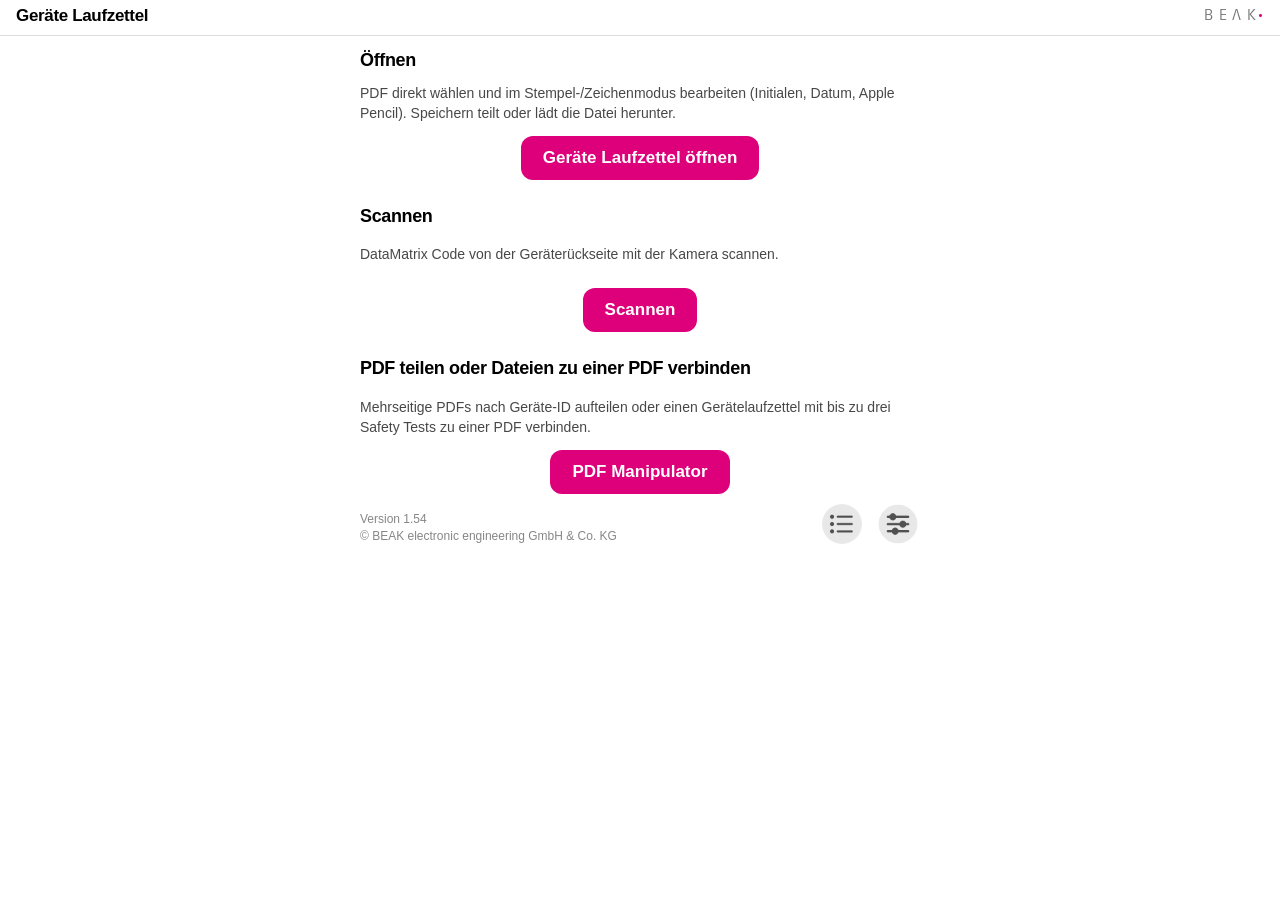
==== index.html @ e64bd494 "v1.54 Zellen löschen, Protokoll" ====
<!DOCTYPE html>
<html lang="de">
<head>
  <meta charset="utf-8" />
  <meta name="viewport" content="width=device-width, initial-scale=1, viewport-fit=cover" />
  <meta name="apple-mobile-web-app-capable" content="yes" />
  <meta name="apple-mobile-web-app-status-bar-style" content="default" />
  <meta name="apple-mobile-web-app-title" content="Geräte Laufzettel" />
  <meta name="theme-color" content="#ffffff" />
  <meta name="theme-color" media="(prefers-color-scheme: light)" content="#ffffff" />
  <meta name="theme-color" media="(prefers-color-scheme: dark)" content="#1c1c1e" />
  <meta name="mobile-web-app-capable" content="yes" />
  <meta name="description" content="Geräte-Laufzettel per DataMatrix öffnen und ausfüllen – offline PWA" />
  <link rel="manifest" href="manifest.webmanifest" />
  <!-- iOS Home Screen: relative paths, no ?v= -->
  <link rel="apple-touch-icon" href="apple-touch-icon.png" type="image/png" />
  <link rel="apple-touch-icon" sizes="180x180" href="apple-touch-icon.png" type="image/png" />
  <link rel="apple-touch-icon" sizes="167x167" href="apple-touch-icon-167.png" type="image/png" />
  <link rel="apple-touch-icon" sizes="152x152" href="apple-touch-icon-152.png" type="image/png" />
  <link rel="apple-touch-icon" sizes="120x120" href="apple-touch-icon-120.png" type="image/png" />
  <link rel="apple-touch-icon-precomposed" href="apple-touch-icon-precomposed.png" type="image/png" />
  <link rel="icon" type="image/png" sizes="180x180" href="apple-touch-icon.png" />
  <link rel="icon" type="image/png" sizes="192x192" href="icons/icon-192.png" />
  <link rel="icon" type="image/png" sizes="512x512" href="icons/icon-512.png" />
  <link rel="stylesheet" href="css/app.css" />
  <title>Geräte Laufzettel</title>
</head>
<body>
  <script>
    (function () {
      try {
        var standalone = window.navigator.standalone === true
          || window.matchMedia('(display-mode: standalone)').matches
          || window.matchMedia('(display-mode: window-controls-overlay)').matches;
        if (standalone) document.documentElement.setAttribute('data-standalone', '1');
      } catch (e) {}
    })();
    // Nach einem Update übernimmt der neue Service Worker. Früher wurde dann sofort neu
    // geladen – das warf Nutzer mitten in einer Ansicht (z. B. Liste) auf den Startbildschirm.
    // Jetzt: nur still neu laden, solange noch niemand mit der App interagiert hat und der
    // Startbildschirm ohne offenen Dialog sichtbar ist; sonst Hinweis „Update verfügbar“.
    (function () {
      try {
        if (!('serviceWorker' in navigator) || !navigator.serviceWorker.controller) return;
        var t0 = Date.now(), done = false, acted = false;
        var mark = function () { acted = true; };
        ['pointerdown', 'keydown', 'touchstart'].forEach(function (ev) {
          window.addEventListener(ev, mark, { capture: true, passive: true });
        });
        var idleOnHome = function () {
          var home = document.getElementById('home');
          if (!home || home.classList.contains('hidden')) return false;
          if (document.querySelector('dialog[open]')) return false;
          var fill = document.getElementById('fill-mode');
          if (fill && !fill.classList.contains('hidden')) return false;
          return true;
        };
        var showHint = function () {
          if (document.getElementById('update-hint')) return;
          var bar = document.createElement('div');
          bar.id = 'update-hint';
          bar.className = 'update-hint';
          bar.setAttribute('role', 'status');
          bar.innerHTML = '<span>Update verfügbar</span><button type="button">Neu laden</button>';
          bar.querySelector('button').addEventListener('click', function () { location.reload(); });
          // Ein modaler Dialog macht den Rest der Seite inaktiv – Hinweis daher im offenen
          // Dialog anzeigen, sonst im body (nach jedem Klick neu einhängen).
          var place = function () {
            var host = document.querySelector('dialog[open]') || document.body;
            if (bar.parentNode !== host) host.appendChild(bar);
          };
          place();
          document.addEventListener('click', function () { setTimeout(place, 0); }, true);
          document.addEventListener('close', function () { setTimeout(place, 0); }, true);
        };
        navigator.serviceWorker.addEventListener('controllerchange', function () {
          if (done) return;
          done = true;
          if (!acted && Date.now() - t0 < 20000 && idleOnHome()) location.reload();
          else showHint();
        });
      } catch (e) {}
    })();
  </script>
  <div class="ios-pwa-status-strip" aria-hidden="true"></div>
  <!-- HOME: Öffnen + Scannen (button) → Scan-Seite / Fill -->
  <div id="home" class="home">
    <header class="app-topbar">
      <h1 class="app-heading">Geräte Laufzettel</h1>
      <span class="app-beak" aria-label="BEAK"><span class="beak-letters">B&nbsp;E&nbsp;A&nbsp;K</span><span class="beak-dot">•</span></span>
    </header>
    <div class="home-scroll">
    <div class="wrap">
      <section class="open-section" aria-labelledby="open-heading">
        <h2 id="open-heading" class="section-title open-title">Öffnen</h2>
        <p class="open-copy">
          PDF direkt wählen und im Stempel-/Zeichenmodus bearbeiten
          (Initialen, Datum, Apple Pencil). Speichern teilt oder lädt die Datei herunter.
        </p>
        <button type="button" class="btn btn-prominent" id="btn-pdf-open">Geräte Laufzettel öffnen</button>
      </section>

      <section class="scan-section" aria-labelledby="scan-heading">
        <h2 id="scan-heading" class="section-title">Scannen</h2>
        <p class="open-copy scan-intro">
          DataMatrix Code von der Geräterückseite mit der Kamera scannen.
        </p>
        <button type="button" class="btn btn-prominent" id="btn-go-scan">Scannen</button>
      </section>

      <section class="scan-section pm-section" aria-labelledby="pm-heading">
        <h2 id="pm-heading" class="section-title">PDF teilen oder Dateien zu einer PDF verbinden</h2>
        <p class="open-copy">
          Mehrseitige PDFs nach Geräte-ID aufteilen oder einen Gerätelaufzettel mit bis zu drei Safety Tests zu einer PDF verbinden.
        </p>
        <button type="button" class="btn btn-prominent" id="btn-pdf-manipulator">PDF Manipulator</button>
      </section>

      <div class="home-footer-row">
        <p class="home-footer">
          Version 1.54<br />
          © BEAK electronic engineering GmbH &amp; Co. KG
        </p>
        <button type="button" class="footer-settings-btn" id="btn-open-names" aria-label="Liste" title="Liste">
          <img class="pill-icon" src="icons/list_btn.png?v=1.54" alt="" width="40" height="40" draggable="false" />
        </button>
        <button type="button" class="footer-settings-btn" id="btn-home-settings" aria-label="Einstellungen" title="Einstellungen">
          <img class="pill-icon" src="icons/settings_btn.png?v=1.54" alt="" width="40" height="40" draggable="false" />
        </button>
      </div>
    </div>
    </div>
  </div>

  <!-- SCAN: Kamera, Demo, PDF aktualisieren -->
  <div id="scan-view" class="home scan-view hidden">
    <header class="app-topbar scan-topbar">
      <button type="button" class="btn btn-text btn-scan-back" id="btn-scan-back" aria-label="Zurück">Zurück</button>
      <h1 class="app-heading">Scannen</h1>
      <span class="app-beak" aria-label="BEAK"><span class="beak-letters">B&nbsp;E&nbsp;A&nbsp;K</span><span class="beak-dot">•</span></span>
    </header>
    <div class="home-scroll">
    <div class="wrap">
      <div id="pdf-refresh-banner" class="pdf-refresh-banner hidden" role="region" aria-label="PDFs aktualisieren">
        <p class="pdf-refresh-text">Neue Laufzettel? Tippe zum initialisieren auf PDFs aktualisieren.<br />
          Gehe zum Ordner Geräte Laufzettel, tippe eine PDF an, tippe dann auf Alles auswählen und tippe auf Öffnen.</p>
        <div class="pdf-refresh-actions">
          <button type="button" class="btn btn-prominent" id="btn-banner-refresh-pdfs">PDFs aktualisieren</button>
          <button type="button" class="btn btn-secondary" id="btn-banner-dismiss">Später</button>
        </div>
      </div>

      <div class="scan-actions">
        <button type="button" class="btn btn-prominent" id="btn-scan-start">Kamera starten</button>
        <button type="button" class="btn btn-secondary hidden" id="btn-scan-stop">Scan stoppen</button>
        <button type="button" class="btn btn-secondary" id="btn-sample-dm">Demo-Scan</button>
      </div>

      <div id="scan-panel" class="scan-panel hidden">
        <div class="scan-frame">
          <video id="scan-video" playsinline muted></video>
          <div class="scan-reticle" data-mode="datamatrix" aria-hidden="true"></div>
        </div>
        <div class="scan-mode-toggle" role="group" aria-label="Rahmen / Code-Typ">
          <button type="button" class="scan-mode-btn is-active" data-scan-mode="datamatrix" id="scan-mode-dm">DataMatrix</button>
          <button type="button" class="scan-mode-btn" data-scan-mode="barcode" id="scan-mode-bc">Barcode</button>
        </div>
        <p class="hint scan-mode-hint" id="scan-mode-hint">Kleinen DataMatrix-Code in den Rahmen halten.</p>
      </div>

      <div id="result-box" class="result-box hidden" aria-live="polite">
        <p class="result-line"><span class="muted">Code:</span> <span id="result-payload">—</span></p>
        <p class="result-line"><span class="muted">Seriennummer:</span> <strong id="result-serial">—</strong></p>
      </div>

      <div id="not-found-box" class="not-found-box hidden" role="alert">
        <p>
          Kein Laufzettel für Seriennummer
          <strong id="not-found-sn">—</strong> gefunden
          (erwartet <code>…-{SN}.pdf</code> oder <code>{SN}.pdf</code> im Katalog oder Ordner — bitte PDFs aktualisieren oder manuell öffnen).
        </p>
        <button type="button" class="btn btn-prominent" id="btn-not-found-open">PDF manuell öffnen</button>
      </div>

      <p class="status" id="status" role="status">Bereit</p>

      <!-- Hidden preview image for offline demo decode (kein Sample-PDF nötig) -->
      <img id="sample-dm-img" class="hidden" src="samples/datamatrix-demo.png" alt="" width="1" height="1" decoding="async" />
    </div>
    </div>
  </div>

  <!-- PDF MANIPULATOR: PDF Zerteiler (eigene Ansicht, keine Feldvorlagen-Prüfung) -->
  <div id="pm-view" class="home pm-view hidden">
    <header class="app-topbar scan-topbar">
      <button type="button" class="btn btn-text btn-scan-back" id="btn-pm-back" aria-label="Zurück">Zurück</button>
      <h1 class="app-heading">PDF Manipulator</h1>
      <span class="app-beak" aria-label="BEAK"><span class="beak-letters">B&nbsp;E&nbsp;A&nbsp;K</span><span class="beak-dot">•</span></span>
    </header>
    <div class="home-scroll">
    <div class="wrap">
      <section class="open-section pm-split-section" aria-labelledby="pm-split-heading">
        <h2 id="pm-split-heading" class="section-title open-title">Teilen</h2>
        <p class="open-copy">
          PDF wählen oder auf den Button ziehen. Die App teilt automatisch
          nach „Seite X von Y“ oder nach einer Zahl und speichert die Teile einzeln im Zielordner oder als ZIP.
        </p>
        <label class="field-label" for="pm-split-field">Teilen nach Seite(n)</label>
        <input type="text" id="pm-split-field" class="split-input" inputmode="text" autocomplete="off" autocorrect="off" spellcheck="false" placeholder="Automatisch" value="Automatisch" />
        <label class="field-label" for="pm-remove-field">Entfernen von Seite(n) nach dem Teilen</label>
        <input type="text" id="pm-remove-field" class="split-input" inputmode="text" autocomplete="off" autocorrect="off" spellcheck="false" placeholder="Automatisch" value="Automatisch" />
        <div id="pm-dir-row" class="pm-dir-row hidden">
          <span class="muted">Zielordner:</span> <strong id="pm-dir-name">—</strong>
          <button type="button" class="btn btn-text pm-dir-btn" id="btn-pm-dir">Zielordner wählen</button>
          <button type="button" class="btn btn-text pm-dir-btn hidden" id="btn-pm-dir-clear" aria-label="Zielordner entfernen">✕</button>
        </div>
        <p class="status" id="pm-status" role="status">PDF auf den Button ziehen oder tippen</p>
        <button type="button" class="btn btn-prominent pm-drop-btn" id="btn-pm-open">PDF öffnen &amp; bearbeiten</button>
      </section>

      <div id="pm-result" class="result-box pm-result hidden" aria-live="polite">
        <p class="result-line"><span class="muted" id="pm-result-label">ZIP:</span> <strong id="pm-result-zip">—</strong></p>
        <ol id="pm-result-list" class="pm-result-list"></ol>
        <p class="result-line muted hidden" id="pm-result-removed"></p>
        <button type="button" class="btn btn-secondary" id="btn-pm-save-again">ZIP erneut speichern</button>
      </div>

      <section class="open-section pm-merge-section" aria-labelledby="pm-merge-heading">
        <h2 id="pm-merge-heading" class="section-title open-title">Verbinden</h2>
        <p class="open-copy">
          Den Gerätelaufzettel.pdf und bis zu drei Safety Test.xps gleichzeitig auswählen, um daraus eine PDF zu erstellen. Der Gerätelaufzettel kommt dabei immer zuerst in das PDF.
        </p>
        <p class="status" id="pm-merge-status" role="status">Gerätelaufzettel + 1 bis 3 Safety Tests auswählen</p>
        <button type="button" class="btn btn-prominent pm-drop-btn" id="btn-pm-merge">PDFs verbinden</button>
      </section>

      <div id="pm-merge-result" class="result-box pm-result hidden" aria-live="polite">
        <p class="result-line"><span class="muted">PDF:</span> <strong id="pm-merge-name">—</strong></p>
        <ol id="pm-merge-list" class="pm-result-list"></ol>
        <p class="result-line" id="pm-merge-total"></p>
        <button type="button" class="btn btn-secondary" id="btn-pm-merge-save-again">PDF erneut speichern</button>
      </div>
    </div>
    </div>
  </div>
  <input type="file" id="pm-file-input" accept="application/pdf,.pdf" hidden />
  <input type="file" id="pm-merge-input" accept=".pdf,.xps,application/pdf,application/vnd.ms-xpsdocument,application/oxps" multiple hidden />

  <!-- FILL MODE: toolbar + viewer (hidden until PDF open) -->
  <div id="fill-mode" class="fill-mode hidden">
    <header class="toolbar" id="fill-toolbar">
      <button type="button" class="btn btn-stamp-settings" id="btn-fill-settings" aria-label="Einstellungen" title="Einstellungen">
        <canvas id="fill-settings-stamp" class="stamp-settings-canvas" width="72" height="72" aria-hidden="true"></canvas>
        <span class="stamp-settings-gear" aria-hidden="true">
          <svg viewBox="0 0 24 24" width="12" height="12" focusable="false">
            <path fill="currentColor" d="M19.14 12.94c.04-.31.06-.63.06-.94s-.02-.63-.06-.94l2.03-1.58a.5.5 0 0 0 .12-.64l-1.92-3.32a.5.5 0 0 0-.6-.22l-2.39.96a7.03 7.03 0 0 0-1.63-.94l-.36-2.54a.5.5 0 0 0-.49-.42h-3.84a.5.5 0 0 0-.49.42l-.36 2.54c-.59.24-1.13.55-1.63.94l-2.39-.96a.5.5 0 0 0-.6.22L2.77 8.84a.5.5 0 0 0 .12.64l2.03 1.58c-.04.31-.06.63-.06.94s.02.63.06.94l-2.03 1.58a.5.5 0 0 0-.12.64l1.92 3.32c.12.22.37.3.6.22l2.39-.96c.5.39 1.04.71 1.63.94l.36 2.54c.05.24.25.42.49.42h3.84c.24 0 .44-.18.49-.42l.36-2.54c.59-.24 1.13-.55 1.63-.94l2.39.96c.23.08.48 0 .6-.22l1.92-3.32a.5.5 0 0 0-.12-.64l-2.03-1.58zM12 15.6A3.6 3.6 0 1 1 12 8.4a3.6 3.6 0 0 1 0 7.2z"/>
          </svg>
        </span>
      </button>
      <div class="toolbar-center">
        <button type="button" class="btn btn-text" id="btn-fill-close" aria-label="Schließen">Schließen</button>
      </div>
      <div class="toolbar-right">
        <button type="button" class="btn btn-icon hidden" id="btn-ink-undo" aria-label="Rückgängig" title="Rückgängig">
          <svg class="toolbar-svg" viewBox="0 0 24 24" width="22" height="22" aria-hidden="true" focusable="false">
            <path fill="currentColor" d="M12.5 8c-2.65 0-5.05.99-6.9 2.6L2 7v9h9l-3.62-3.62c1.39-1.20 3.16-1.88 5.12-1.88 3.54 0 6.55 2.31 7.6 5.5l2.37-.78C20.88 11.06 17.01 8 12.5 8z"/>
          </svg>
        </button>
        <button type="button" class="btn btn-prominent hidden" id="btn-save" aria-label="Sichern">Sichern</button>
      </div>
    </header>
    <main id="main-fill">
      <section id="viewer" class="viewer" aria-live="polite"></section>
    </main>
  </div>

  <input type="file" id="file-input" accept="application/pdf,.pdf" hidden />
  <input type="file" id="pdf-catalog-input" accept="application/pdf,.pdf" multiple hidden />
  <input type="file" id="image-input" accept="image/*,.png,.jpg,.jpeg,.webp" hidden />

  <div id="toast" class="toast hidden" role="status"></div>

  <!-- Liste: Vorlagennummern + lokale Namen -->
  <dialog id="names-dialog" class="settings-dialog">
    <form method="dialog" id="names-form">
      <header class="settings-header">
        <h2>Liste</h2>
        <button type="button" class="btn-done" id="btn-names-done" value="done">Fertig</button>
      </header>
      <div class="settings-body">
        <section class="settings-section cardish">
          <p class="hint" id="names-status" hidden></p>
          <div class="names-reload-row" id="names-reload-row" hidden>
            <button type="button" class="btn btn-secondary" id="btn-reload-names">Liste neu laden</button>
          </div>
          <input type="file" id="names-file-input" accept=".txt,.csv,.tsv,.xlsx,text/plain,text/csv" hidden />
          <ul id="names-list" class="names-list" aria-label="Vorlagen mit Namen"></ul>
          <div class="settings-btn-row names-btn-row">
            <button type="button" class="btn btn-secondary" id="btn-import-names">Liste importieren</button>
            <button type="button" class="btn btn-secondary" id="btn-clear-names">Liste entfernen</button>
          </div>
        </section>
      </div>
    </form>
  </dialog>

  <!-- Home settings -->
  <dialog id="home-settings-dialog" class="settings-dialog">
    <form method="dialog" id="home-settings-form">
      <header class="settings-header">
        <h2>Einstellungen</h2>
        <button type="button" class="btn-done" id="btn-home-settings-done" value="done">Fertig</button>
      </header>
      <div class="settings-body">
        <section class="settings-section cardish" id="settings-pdf-catalog">
          <h3>PDF-Katalog</h3>
          <p class="hint" id="settings-catalog-platform-hint">
            Am Desktop (Chrome/Edge) kann ein Ordner dauerhaft verknüpft und beim Start neu eingelesen werden.
            Am iPad behält Safari keinen Live-Ordnerlink — PDFs aus der Dateien-App wählen und aktualisieren.
          </p>

          <div id="settings-folder-block" class="settings-catalog-block">
            <p class="hint" id="settings-folder-label">Kein Ordner gewählt (nur samples/).</p>
            <p class="hint">Dateinamen wie im Kopf: <code>DE-200.433-Seriennummer.pdf</code> (oder <code>Seriennummer.pdf</code>). Match über den Text nach dem letzten Bindestrich. Beim App-Start wird der Ordner neu eingelesen.</p>
            <div class="settings-btn-row">
              <button type="button" class="btn btn-secondary" id="btn-pick-folder">Ordner wählen</button>
              <button type="button" class="btn btn-secondary" id="btn-clear-folder">Ordner lösen</button>
            </div>
          </div>

          <div id="settings-idb-block" class="settings-catalog-block">
            <p class="hint" id="settings-idb-label">Keine PDFs im Katalog gespeichert.</p>
            <p class="hint">Mehrere PDFs aus Dateien wählen (Ordner öffnen → Alle auswählen). Neue und geänderte Dateien werden übernommen.</p>
            <div class="settings-btn-row">
              <button type="button" class="btn btn-secondary" id="btn-refresh-pdfs">PDFs aus Dateien wählen / aktualisieren</button>
              <button type="button" class="btn btn-secondary" id="btn-clear-idb-catalog">Gespeicherte PDFs löschen</button>
            </div>
            <div class="toggle-row" style="margin-top:10px">
              <label for="settings-auto-refresh-prompt">Beim Start an Aktualisieren erinnern</label>
              <input type="checkbox" id="settings-auto-refresh-prompt" checked />
            </div>
          </div>
        </section>
        <section class="settings-section cardish">
          <h3>PDF speichern</h3>
          <label class="field-label" for="settings-save-mode">Speichern-Art</label>
          <select id="settings-save-mode">
            <option value="auto">Automatisch (iPad: Teilen, Mac: Datei speichern)</option>
            <option value="share">Immer Teilen-Menü</option>
            <option value="download">Immer Datei speichern / Download</option>
          </select>
          <p class="hint">Am iPad bleibt Teilen mit „In Dateien sichern“ sinnvoll.</p>
        </section>
        <section class="settings-section cardish">
          <h3>Info</h3>
          <p class="hint">Geräte Laufzettel 1.54<br />© BEAK electronic engineering GmbH &amp; Co. KG</p>
        </section>
      </div>
    </form>
  </dialog>

  <!-- Fill settings (only used when PDF open) -->
  <dialog id="fill-settings-dialog" class="settings-dialog fill-settings-dialog">
    <form method="dialog" id="fill-settings-form">
      <header class="settings-header">
        <h2>Einstellungen</h2>
        <button type="submit" class="btn btn-text btn-primary-text btn-done" value="done">Fertig</button>
      </header>

      <div class="settings-scroll">
      <section class="settings-section">
        <h3>Feldvorlage</h3>
        <label class="field-label" for="fill-settings-template">Vorlage</label>
        <select id="fill-settings-template">
          <option value="auto">Auto (aus DE- Artikel)</option>
          <option value="200.001">200.001</option>
          <option value="200.412">200.412</option>
          <option value="200.413">200.413</option>
          <option value="200.414">200.414</option>
          <option value="200.419">200.419</option>
          <option value="200.420">200.420</option>
          <option value="200.432">200.432</option>
          <option value="200.433">200.433</option>
          <option value="200.434">200.434</option>
          <option value="200.436">200.436</option>
          <option value="200.447">200.447</option>
          <option value="200.455">200.455</option>
          <option value="200.461">200.461</option>
          <option value="200.463">200.463</option>
          <option value="200.464">200.464</option>
          <option value="200.465">200.465</option>
          <option value="200.467">200.467</option>
          <option value="200.468">200.468</option>
          <option value="200.469">200.469</option>
          <option value="200.481">200.481</option>
          <option value="200.483">200.483</option>
          <option value="200.490">200.490</option>
          <option value="200.492">200.492</option>
          <option value="200.499">200.499</option>
        </select>
        <p class="hint">Auto liest den Artikel aus Dateiname oder PDF-Kopfzeile (<code>DE-200.433-…</code>). Manuell überschreiben möglich.</p>
      </section>

      <section class="settings-section">
        <h3>Initialen (Stempel)</h3>
        <input type="text" id="fill-settings-initials" maxlength="12" autocomplete="off" autocorrect="off" autocapitalize="characters" spellcheck="false" placeholder="z. B. TK" />
        <p class="hint">Werden in Unterschrift-/Initialen-Felder gestempelt.</p>
      </section>

      <section class="settings-section">
        <h3>Sachbearbeiter Lager</h3>
        <input type="text" id="fill-settings-lager-clerk" maxlength="40" autocomplete="off" autocorrect="on" autocapitalize="words" spellcheck="false" placeholder="Name" />
        <p class="hint">Tippen auf die PDF-Zelle schreibt diesen Namen sofort ein (kein Dialog). Nochmal tippen löscht.</p>
      </section>

      <section class="settings-section">
        <h3>Änderungsprotokoll</h3>
        <label for="fill-settings-device-name" class="hint">Gerätename (optional, z. B. „iPad Montage 2“)</label>
        <input type="text" id="fill-settings-device-name" maxlength="60" autocomplete="off" autocorrect="off" spellcheck="false" placeholder="Gerätename" />
        <p class="hint">Beim Sichern wird unsichtbar ein Protokoll (aenderungsprotokoll.json) an das PDF angehängt: wer, wann, welches Gerät, welches Feld/welche Stelle, wie. Kein Standort.</p>
        <button type="button" class="btn btn-secondary" id="btn-fill-show-log">Protokoll anzeigen</button>
      </section>

      <section class="settings-section">
        <h3>Stempel-Datum (nur dieses Dokument)</h3>
        <input type="text" id="fill-settings-date" maxlength="8" autocomplete="off" autocorrect="off" spellcheck="false" placeholder="TT.MM.JJ" inputmode="numeric" />
        <p class="hint" id="fill-settings-date-hint">Leer = heutiges Datum. Punkte kommen automatisch (TT.MM.JJ). Beim Schließen des Dokuments wird die Überschreibung verworfen.</p>
        <button type="button" class="btn btn-secondary" id="btn-fill-reset-date">Auf heute zurücksetzen</button>
      </section>

      <section class="settings-section">
        <h3>Farbe für Datum &amp; Initialen</h3>
        <div class="color-row">
          <span>Aktuelle Farbe</span>
          <button type="button" id="btn-fill-cycle-color" class="color-swatch large" aria-label="Farbe wechseln"></button>
        </div>
        <p class="hint">Tippe den Kreis, um durch 8 dunkle Töne zu wechseln. Die Farbe bleibt gespeichert.</p>
        <div class="color-grid" id="fill-color-grid" role="listbox" aria-label="Farbauswahl"></div>
      </section>

      <section class="settings-section">
        <div class="toggle-row">
          <label for="fill-settings-erase-mode">Zellen löschen</label>
          <input type="checkbox" id="fill-settings-erase-mode" />
        </div>
        <p class="hint">Überdeckt das angetippte Feld weiß, z. B. um alte Werte in schon gespeicherten PDFs zu entfernen. Wird im Änderungsprotokoll vermerkt.</p>
      </section>

      <section class="settings-section" id="fill-settings-bg-grid-only" hidden>
        <h3>Letzte Spalte (BG-Grid)</h3>
        <div class="toggle-row">
          <label for="fill-settings-last-col-date-only">„Baugruppe gebucht“ nur Datum</label>
          <input type="checkbox" id="fill-settings-last-col-date-only" checked />
        </div>
        <p class="hint">Nur für Legacy-Baugruppen-Grid. Geräte-Vorlagen nutzen Feldaktionen.</p>
      </section>

      <section class="settings-section">
        <h3>Apple Pencil / Maus</h3>
        <p class="hint">Apple Pencil oder Maus (linke Taste gedrückt halten und ziehen): frei zeichnen / Unterschrift. Jeder Strich lässt sich bis zum Sichern mit „Rückgängig“ entfernen. Finger/Mausklick: Felder tippen (OK, Datum, Initialen, Scan…).</p>
      </section>
      </div>
    </form>
  </dialog>


  <!-- Field text / scan-or-manual entry -->
  <dialog id="field-entry-dialog" class="settings-dialog field-entry-dialog">
    <form method="dialog" id="field-entry-form" class="field-entry-form">
      <header class="settings-header">
        <h2 id="field-entry-title">Eingabe</h2>
      </header>
      <div class="settings-body" style="padding:12px 16px 8px">
        <input type="text" id="field-entry-input" autocomplete="off" autocorrect="on" autocapitalize="sentences" spellcheck="false" />
        <p class="hint" id="field-entry-hint"></p>
        <div class="settings-btn-row" style="margin-top:12px;flex-wrap:wrap;gap:8px">
          <button type="button" class="btn btn-secondary btn-field-action hidden" id="btn-field-entry-insert-name">Namen einfügen</button>
          <button type="button" class="btn btn-secondary btn-field-action" id="btn-field-entry-scan">Scannen</button>
          <button type="button" class="btn btn-prominent btn-field-action" id="btn-field-entry-ok">OK</button>
          <button type="button" class="btn btn-text" id="btn-field-entry-cancel">Abbrechen</button>
        </div>
      </div>
    </form>
  </dialog>

  <!-- Fullscreen fixed overlay (not <dialog>) — nested dialogs break camera close on iOS -->
  <div id="field-scan-overlay" class="field-scan-overlay hidden" role="dialog" aria-modal="true" aria-labelledby="field-scan-title" hidden>
    <header class="settings-header field-scan-header">
      <h2 id="field-scan-title">Feld scannen</h2>
      <button type="button" class="btn-done" id="btn-field-scan-close" aria-label="Schließen">Schließen</button>
    </header>
    <div class="field-scan-body">
      <div class="scan-frame">
        <video id="field-scan-video" playsinline muted></video>
        <div class="scan-reticle" data-mode="datamatrix" aria-hidden="true"></div>
      </div>
      <div class="scan-mode-toggle" role="group" aria-label="Rahmen / Code-Typ">
        <button type="button" class="scan-mode-btn is-active" data-scan-mode="datamatrix" id="field-scan-mode-dm">DataMatrix</button>
        <button type="button" class="scan-mode-btn" data-scan-mode="barcode" id="field-scan-mode-bc">Barcode</button>
      </div>
      <p class="hint scan-mode-hint" id="field-scan-mode-hint">Kleinen DataMatrix-Code in den Rahmen halten.</p>
      <div class="settings-btn-row" style="margin-top:12px;gap:8px;flex-wrap:wrap">
        <button type="button" class="btn btn-secondary btn-field-action" id="btn-field-scan-stop">Stop</button>
        <button type="button" class="btn btn-prominent btn-field-action" id="btn-field-scan-cancel">Abbrechen</button>
      </div>
    </div>
  </div>

  <script src="vendor/pdf-lib.min.js?v=1.54"></script>
  <script src="vendor/fontkit.umd.min.js?v=1.54"></script>
  <script src="vendor/zxing-library.min.js?v=1.54"></script>
  <script src="vendor/jszip.min.js?v=1.54"></script>
  <script src="vendor/FileSaver.min.js?v=1.54"></script>
  <script type="module" src="js/app.js?v=1.54"></script>
  <script type="module" src="js/manipulator.js?v=1.54"></script>
</body>
</html>
---- css/app.css ----
@font-face {
  font-family: "AeonisLogo";
  src: url("../fonts/Aeonis.subset.ttf") format("truetype");
  font-weight: 400;
  font-style: normal;
  font-display: swap;
}
@font-face {
  font-family: "ConstantiaBullet";
  src: url("../fonts/Constantia-Bold.subset.ttf") format("truetype");
  font-weight: 700;
  font-style: normal;
  font-display: swap;
}
:root {
  color-scheme: light dark;
  --pink: #dd007a;
  --pink-hover: #c0006a;
  /* System/native surfaces — follow Mac/iPad light & dark */
  --bg: Canvas;
  --bg-ios: Canvas;
  --card: color-mix(in srgb, CanvasText 8%, Canvas);
  --text: CanvasText;
  --secondary: color-mix(in srgb, CanvasText 72%, transparent);
  --muted: color-mix(in srgb, CanvasText 48%, transparent);
  --border: color-mix(in srgb, CanvasText 22%, transparent);
  --toolbar-bg: color-mix(in srgb, Canvas 88%, transparent);
  --toolbar-border: color-mix(in srgb, CanvasText 18%, transparent);
  --accent: #007aff;
  --safe-top: env(safe-area-inset-top, 0px);
  --safe-bottom: env(safe-area-inset-bottom, 0px);
  --theme-chrome: #ffffff;
}

@media (prefers-color-scheme: light) {
  :root {
    --card: #ffffff;
    --toolbar-bg: rgba(255, 255, 255, 0.92);
    --toolbar-border: rgba(60, 60, 67, 0.18);
    --theme-chrome: #ffffff;
  }
}

@media (prefers-color-scheme: dark) {
  :root {
    --card: #1c1c1e;
    --toolbar-bg: rgba(28, 28, 30, 0.92);
    --toolbar-border: rgba(84, 84, 88, 0.45);
    --theme-chrome: #1c1c1e;
  }
}

*,
*::before,
*::after {
  box-sizing: border-box;
}

html,
body {
  margin: 0;
  padding: 0;
  min-height: 100%;
  font-family: -apple-system, BlinkMacSystemFont, "Segoe UI", Roboto, Helvetica, Arial, sans-serif;
  color: var(--text);
  background-color: Canvas; /* no forced app tint — native system surface */
  -webkit-tap-highlight-color: transparent;
  overscroll-behavior: none;
}

body {
  display: flex;
  flex-direction: column;
  min-height: 100dvh;
  padding: calc(16px + var(--safe-top)) 16px calc(16px + var(--safe-bottom));
}

.hidden {
  display: none !important;
}

.wrap {
  width: 100%;
  max-width: 560px;
  margin: 0 auto;
}

h1.title {
  margin: 0 0 6px;
  font-size: 22px;
  font-weight: 700;
  letter-spacing: -0.02em;
}

/* iOS 26/27: scroll-pocket blur hides only when a sticky/fixed opaque edge exists
   (same mechanism as .toolbar in fill mode). position:relative is NOT enough. */
.app-topbar {
  flex: 0 0 auto;
  position: sticky;
  top: 0;
  z-index: 30;
  display: flex;
  align-items: center;
  justify-content: space-between;
  gap: 12px;
  width: 100%;
  margin: 0;
  padding: calc(6px + var(--safe-top)) 16px 8px;
  min-height: calc(36px + var(--safe-top));
  /* Opaque solid color (alpha >= 0.75) — WebKit reads background-color for the edge */
  background-color: #ffffff;
  background-color: var(--theme-chrome);
  border-bottom: 1px solid var(--toolbar-border);
  -webkit-backdrop-filter: none;
  backdrop-filter: none;
}

/* Paintless fixed strip: WebKit samples background-color for the top edge
   (hides scroll-pocket blur) without drawing a visible bar. */
.ios-pwa-status-strip {
  display: none;
}
@supports (-webkit-touch-callout: none) {
  :root[data-standalone] .ios-pwa-status-strip {
    display: block;
    position: fixed;
    top: 0;
    left: 0;
    right: 0;
    height: 12px; /* > thinBorderWidth (~10px) so color is taken from style */
    z-index: 2147483646;
    pointer-events: none;
    background-color: #ffffff;
    background-color: var(--theme-chrome);
    -webkit-background-clip: text;
    background-clip: text;
  }
}

.app-heading {
  margin: 0;
  font-size: 17px;
  font-weight: 700;
  letter-spacing: -0.02em;
  text-align: left;
  line-height: 1.2;
  flex: 1 1 auto;
  min-width: 0;
}

.app-beak {
  flex: 0 0 auto;
  display: inline-flex;
  align-items: baseline;
  gap: 0.12em;
  user-select: none;
  line-height: 1;
  white-space: nowrap;
}
.app-beak .beak-letters {
  font-family: "AeonisLogo", sans-serif;
  font-size: 15px;
  letter-spacing: 0.06em;
  color: #727272;
  font-weight: 400;
}
.app-beak .beak-dot {
  font-family: "ConstantiaBullet", Georgia, serif;
  font-size: 15px;
  color: var(--pink);
  line-height: 1;
  transform: translateY(0.5px);
}

@media (max-width: 380px) {
  .app-heading { font-size: 16px; }
  .app-beak .beak-letters,
  .app-beak .beak-dot { font-size: 14px; }
}

.section-title {
  margin: 0 0 6px;
  font-size: 18px;
  font-weight: 700;
  letter-spacing: -0.02em;
  text-align: left;
}

/* Footer: version/copyright left, settings bottom-right aligned */
.home-footer-row {
  display: flex;
  align-items: flex-end;
  justify-content: space-between;
  gap: 12px;
  margin: 0 0 8px;
}
.home-footer-row .home-footer {
  margin: 0;
  flex: 1;
  min-width: 0;
}
.footer-settings-btn {
  flex: 0 0 auto;
  width: 44px;
  height: 44px;
  padding: 0;
  border: none;
  border-radius: 50%;
  background: transparent;
  display: grid;
  place-items: center;
  cursor: pointer;
  -webkit-tap-highlight-color: transparent;
  align-self: flex-end;
}
.footer-settings-btn:active {
  opacity: 0.75;
}
.footer-settings-btn .pill-icon {
  width: 40px;
  height: 40px;
  display: block;
}


.open-section .open-title,
.open-section .section-title {
  text-align: left;
  font-size: 18px;
  align-self: stretch;
}
.open-section {
  align-items: stretch;
  text-align: left;
}
.open-section .btn-prominent {
  align-self: center;
}
.open-copy {
  text-align: left;
}

.home-divider-top {
  margin: 0 0 18px;
}

.pill-btn {
  background: transparent;
}

.pill-btn.send {
  background: transparent;
  padding: 0;
}

.pill-btn.send:active {
  background: transparent;
  opacity: 0.85;
}

.pill-icon {
  width: 40px;
  height: 40px;
  display: block;
  pointer-events: none;
  user-select: none;
  -webkit-user-drag: none;
}

.example {
  margin: 0 0 14px;
  font-size: 14px;
  color: var(--secondary);
  cursor: pointer;
  user-select: none;
  line-height: 1.35;
}

.example:active {
  opacity: 0.7;
}

.example a {
  color: inherit;
  text-decoration: none;
}

/* Pill input */
.pill {
  display: flex;
  align-items: center;
  gap: 6px;
  height: 48px;
  padding: 4px 4px 4px 4px;
  background: var(--card);
  border: 1px solid color-mix(in srgb, CanvasText 22%, transparent);
  border-radius: 999px;
  box-shadow: none;
}

.pill-btn {
  appearance: none;
  border: none;
  background: #e8e8e8;
  width: 40px;
  height: 40px;
  border-radius: 50%;
  display: inline-flex;
  align-items: center;
  justify-content: center;
  cursor: pointer;
  flex: 0 0 auto;
  color: #333;
  padding: 0;
}

.pill-btn:active {
  background: #d0d0d0;
}

.pill-btn.send {
  background: var(--pink);
  color: #fff;
}

.pill-btn.send:active {
  background: var(--pink-hover);
}

/* Windows-style circular icon buttons (PNG) */
.pill-btn:has(.pill-icon) {
  background: transparent;
  width: 40px;
  height: 40px;
}
.pill-btn.send:has(.pill-icon),
.pill-btn.send:has(.pill-icon):active {
  background: transparent;
}

.pill-btn svg {
  width: 20px;
  height: 20px;
  display: block;
}

.pill input {
  flex: 1 1 auto;
  min-width: 0;
  border: none;
  outline: none;
  background: transparent;
  font: inherit;
  font-size: 16px; /* avoid iOS zoom */
  color: var(--text);
  padding: 0 4px;
}

.pill input::placeholder {
  color: #999;
}

/* Jobs */
.jobs-header {
  appearance: none;
  border: none;
  background: transparent;
  color: var(--text);
  font: inherit;
  font-size: 15px;
  text-align: left;
  width: 100%;
  margin-top: 14px;
  padding: 10px 0;
  border-radius: 0;
  cursor: pointer;
}

.jobs-header:active {
  background: transparent;
  opacity: 0.65;
}

.jobs-panel {
  margin-top: 8px;
  background: var(--card);
  border: 1px solid var(--border);
  border-radius: 12px;
  overflow: hidden;
}

.jobs-panel ul {
  list-style: none;
  margin: 0;
  padding: 0;
  max-height: 280px;
  overflow: auto;
  -webkit-overflow-scrolling: touch;
}

.jobs-panel li {
  padding: 10px 14px;
  font-family: ui-monospace, "SF Mono", Consolas, monospace;
  font-size: 12px;
  border-bottom: 1px solid rgba(0, 0, 0, 0.06);
  word-break: break-word;
}

.jobs-panel li:last-child {
  border-bottom: none;
}

.job-waiting { color: #555; }
.job-running { color: var(--pink); font-weight: 600; }
.job-done { color: #1a7f37; }
.job-error { color: #c62828; }

.status {
  margin-top: 14px;
  font-size: 14px;
  color: #333;
}

.status[data-kind="busy"] { color: var(--pink); }
.status[data-kind="ok"] { color: #1a7f37; }
.status[data-kind="error"] { color: #c62828; }

.toast {
  position: fixed;
  left: 50%;
  bottom: calc(24px + var(--safe-bottom));
  transform: translateX(-50%);
  max-width: min(92vw, 420px);
  background: rgba(28, 28, 30, 0.92);
  color: #fff;
  padding: 12px 16px;
  border-radius: 12px;
  font-size: 14px;
  z-index: 50;
  text-align: center;
}

/* Settings dialog */
.settings-dialog {
  border: none;
  border-radius: 14px;
  padding: 0;
  width: min(92vw, 420px);
  max-height: min(92vh, 720px);
  background: var(--bg-ios);
  box-shadow: 0 12px 40px rgba(0, 0, 0, 0.25);
  overflow: hidden;
  /* IMPORTANT: never set display:flex on closed <dialog> — it stays visible on iOS/WebKit */
  flex-direction: column;
}
.settings-dialog[open] {
  display: flex;
  flex-direction: column;
}

.settings-dialog::backdrop {
  background: rgba(0, 0, 0, 0.35);
}

.settings-dialog > form {
  display: flex;
  flex-direction: column;
  min-height: 0;
  max-height: min(92vh, 720px);
  overflow: hidden;
}

.settings-header {
  display: flex;
  align-items: center;
  justify-content: space-between;
  padding: 14px 16px;
  background: var(--card);
  border-bottom: 1px solid rgba(60, 60, 67, 0.18);
  /* Always keep „Fertig“ visible while settings list scrolls */
  position: sticky;
  top: 0;
  z-index: 10;
  flex-shrink: 0;
}

.settings-header h2 {
  margin: 0;
  font-size: 17px;
  font-weight: 600;
}

.settings-header .btn-done {
  appearance: none;
  border: none;
  background: transparent;
  color: var(--accent);
  font: inherit;
  font-size: 17px;
  font-weight: 600;
  cursor: pointer;
  padding: 6px 4px;
}

.settings-body {
  padding: 12px 16px 20px;
  overflow: auto;
  -webkit-overflow-scrolling: touch;
  flex: 1 1 auto;
  min-height: 0;
}

.settings-section {
  background: var(--card);
  border-radius: 12px;
  padding: 14px 14px 12px;
  margin-bottom: 12px;
}

.settings-section h3 {
  margin: 0 0 8px;
  font-size: 13px;
  font-weight: 600;
  color: var(--muted);
  text-transform: uppercase;
  letter-spacing: 0.02em;
}

.toggle-row {
  display: flex;
  align-items: center;
  justify-content: space-between;
  gap: 12px;
  font-size: 16px;
}

.toggle-row input[type="checkbox"] {
  width: 22px;
  height: 22px;
  accent-color: var(--pink);
}

.hint {
  margin: 8px 0 0;
  font-size: 13px;
  color: var(--muted);
  line-height: 1.35;
}

.footer-meta {
  margin-top: 8px;
  font-size: 13px;
  color: var(--muted);
  line-height: 1.45;
}

/* Hide Netlify drawer if present */
#netlify-drawer,
.netlify-drawer {
  display: none !important;
}


/* ===== Merged fill UI ===== */

.home {
  /* Fixed header + scrollable body (like fill-mode toolbar / BG Laufzettel). */
  display: flex;
  flex-direction: column;
  flex: 1 1 auto;
  min-height: 0;
  width: 100%;
  overflow: hidden;
}

.home-scroll {
  flex: 1 1 auto;
  min-height: 0;
  width: 100%;
  overflow-x: hidden;
  overflow-y: auto;
  -webkit-overflow-scrolling: touch;
  overscroll-behavior: contain;
  touch-action: pan-y;
  padding: 14px 16px calc(16px + var(--safe-bottom));
}

/* When home is visible, body chrome padding is handled by topbar + home-scroll. */
html:has(body:not(.fill-open)) {
  overflow: hidden;
  height: 100%;
  height: 100dvh;
}
body:not(.fill-open) {
  overflow: hidden;
  height: 100dvh;
  max-height: 100dvh;
  padding: 0;
  background-color: #ffffff;
  background-color: var(--theme-chrome);
}
body:not(.fill-open) .home,
body:not(.fill-open) .scan-view {
  flex: 1 1 auto;
  min-height: 0;
  overflow: hidden;
}

.example-label {
  display: block;
  font-weight: 600;
  margin-bottom: 2px;
}

.example-values {
  display: block;
}

.home-divider { display: none;
  border: none;
  border-top: 1px solid rgba(60, 60, 67, 0.22);
  margin: 22px 0 18px;
}

.open-section {
  display: flex;
  flex-direction: column;
  align-items: stretch;
  text-align: left;
  gap: 12px;
  padding: 0 0 8px;
}

.open-section h2 {
  margin: 0;
  font-size: 18px;
  font-weight: 700;
}

.open-copy {
  margin: 0;
  color: var(--secondary);
  line-height: 1.45;
  font-size: 14px;
  max-width: none;
  width: 100%;
  text-align: left;
  align-self: stretch;
  padding: 0;
}

.empty-icon {
  display: none;
}

.btn {
  appearance: none;
  border: none;
  background: transparent;
  font: inherit;
  cursor: pointer;
  color: var(--accent);
  padding: 10px 12px;
  border-radius: 10px;
  touch-action: manipulation;
}

.btn:disabled {
  opacity: 0.4;
  pointer-events: none;
}

.btn-text {
  font-size: 17px;
}

.btn-primary-text {
  font-weight: 600;
}

.btn-prominent {
  display: inline-flex;
  align-items: center;
  justify-content: center;
  background: var(--pink);
  color: #fff;
  font-weight: 600;
  font-size: 17px;
  padding: 12px 22px;
  border-radius: 12px;
}

.btn-prominent:active {
  background: var(--pink-hover);
}

.btn-secondary {
  background: rgba(120, 120, 128, 0.16);
  color: var(--text);
  font-size: 15px;
  padding: 8px 14px;
  border-radius: 10px;
  margin-top: 8px;
}

/* Fill mode shell */
.fill-mode {
  display: flex;
  flex-direction: column;
  flex: 1 1 auto;
  min-height: 0;
  height: 100%;
  max-height: 100dvh;
}

body.fill-open {
  padding: 0;
  overflow: hidden; /* PDF viewer scrolls in #main-fill */
  height: 100%;
  max-height: 100%;
  max-height: 100dvh;
}

html:has(body.fill-open) {
  overflow: hidden;
  height: 100%;
  height: 100dvh;
}

body.fill-open .fill-mode {
  display: flex;
  min-height: 0;
  height: 100%;
  max-height: 100dvh;
}

.toolbar {
  position: sticky;
  top: 0;
  z-index: 20;
  display: grid;
  grid-template-columns: 1fr auto 1fr;
  align-items: center;
  min-height: calc(52px + var(--safe-top));
  padding: var(--safe-top) 12px 0;
  background: var(--toolbar-bg);
  backdrop-filter: blur(12px);
  -webkit-backdrop-filter: blur(12px);
  border-bottom: 1px solid var(--toolbar-border);
  color: var(--text);
}

.toolbar > #btn-fill-settings {
  justify-self: start;
}

.toolbar-center {
  justify-self: center;
  display: flex;
  align-items: center;
  justify-content: center;
}

.toolbar-title {
  margin: 0;
  font-size: 17px;
  font-weight: 600;
  text-align: center;
}

.toolbar-right {
  justify-self: end;
  display: flex;
  align-items: center;
  gap: 0;
  flex-wrap: nowrap;
  justify-content: flex-end;
}

.toolbar-right .btn {
  padding: 8px 10px;
  font-size: 15px;
}

.toolbar-right .btn-prominent {
  padding: 8px 14px;
  font-size: 15px;
  border-radius: 10px;
  color: #fff;
}
.toolbar-center .btn-prominent {
  padding: 8px 14px;
  font-size: 15px;
  border-radius: 10px;
  color: #fff;
}

.toolbar #btn-ink-undo {
  color: var(--secondary);
  font-size: 15px;
  white-space: nowrap;
}

/* Windows wheel: let #main-fill scroll under the page stack */
body.fill-open:not(.pen-drawing) .page-wrap,
body.fill-open:not(.pen-drawing) .page-wrap canvas.page-canvas {
  /* Mouse wheel still scrolls the parent; touch can pan the viewer */
}

#main-fill {
  flex: 1 1 auto;
  min-height: 0;
  /* Explicit scrollport so mouse wheel works on Windows Chrome/PWA over the PDF. */
  overflow-x: hidden;
  overflow-y: scroll; /* scroll (not auto) so Windows always treats it as a scrollport */
  overscroll-behavior: contain;
  -webkit-overflow-scrolling: touch;
  touch-action: pan-y;
  background: #ffffff;
}
/* Wheel over canvas/page should still scroll #main-fill */
body.fill-open:not(.pen-drawing) #main-fill {
  overflow-y: auto;
}

.viewer {
  display: flex;
  flex-direction: column;
  align-items: center;
  gap: 10px;
  width: 100%;
  box-sizing: border-box;
  /* ~10px side gutter around cropped PDF content */
  padding: 8px 10px calc(16px + var(--safe-bottom));
}

.page-wrap {
  position: relative;
  background: var(--card);
  box-shadow: 0 1px 8px rgba(0, 0, 0, 0.1);
  line-height: 0;
  max-width: none;
  width: 100%;
  overflow: hidden;
  box-sizing: border-box;
}
.page-wrap > canvas.page-canvas {
  position: relative;
  z-index: 0;
}

.page-wrap canvas.page-canvas {
  display: block;
  /* Exact JS width/height — do not use height:auto (breaks stamp alignment on iPad). */
  max-width: none;
  /* Do not capture mouse wheel; #main-fill / bindFillWheelScroll handles it (Windows). */
  pointer-events: none;
}

/* UI-only blue field highlights — under stamps/ink, never baked into saved PDF */
.page-wrap .fields-layer {
  position: absolute;
  left: 0;
  top: 0;
  right: 0;
  bottom: 0;
  width: 100%;
  height: 100%;
  pointer-events: none;
  z-index: 1;
}

.page-wrap .overlay {
  position: absolute;
  left: 0;
  top: 0;
  right: 0;
  bottom: 0;
  width: 100%;
  height: 100%;
  pointer-events: none;
  z-index: 2;
}

.page-wrap .ink-canvas {
  position: absolute;
  left: 0;
  top: 0;
  right: 0;
  bottom: 0;
  width: 100%;
  height: 100%;
  pointer-events: none;
  touch-action: none;
  z-index: 3;
}

.page-wrap .hit-layer {
  position: absolute;
  left: 0;
  top: 0;
  right: 0;
  bottom: 0;
  width: 100%;
  height: 100%;
  /* Let wheel/trackpad reach #main-fill; only cells capture clicks. */
  pointer-events: none;
  z-index: 4;
}

.page-wrap.inking {
  touch-action: none;
}

.hit-cell {
  position: absolute;
  pointer-events: auto;
  touch-action: pan-y manipulation;
  background: transparent;
  border: none;
  padding: 0;
  margin: 0;
  cursor: pointer;
}

.hit-cell:focus-visible {
  outline: 2px solid var(--accent);
  outline-offset: -2px;
}

.hit-cell.filled {
  background: transparent;
}

/* Fill settings dialog uses fill-app section layout */
.fill-settings-dialog {
  width: min(520px, 94vw);
  max-height: min(86dvh, 720px);
  overflow: hidden;
}

.fill-settings-dialog #fill-settings-form {
  display: flex;
  flex-direction: column;
  overflow: hidden;
  max-height: min(86dvh, 720px);
  padding: 0;
  background: var(--card);
}

/* Scrollable settings list under sticky „Fertig“ header */
.fill-settings-dialog .settings-scroll {
  overflow: auto;
  -webkit-overflow-scrolling: touch;
  flex: 1 1 auto;
  min-height: 0;
  padding: 8px 0 20px;
}

.fill-settings-dialog .settings-section {
  background: transparent;
  border-radius: 0;
  padding: 14px 16px;
  margin-bottom: 0;
  border-bottom: 1px solid rgba(60, 60, 67, 0.18);
}

.fill-settings-dialog .settings-section:last-child {
  border-bottom: none;
}

.fill-settings-dialog .settings-section input[type="text"] {
  width: 100%;
  font-size: 17px;
  padding: 12px;
  border: 1px solid rgba(60, 60, 67, 0.18);
  border-radius: 10px;
  background: var(--card);
}

.settings-section.cardish {
  /* generator card style already via .settings-section */
}

.color-row {
  display: flex;
  align-items: center;
  justify-content: space-between;
  gap: 12px;
}

.color-swatch {
  width: 36px;
  height: 36px;
  border-radius: 50%;
  border: 1px solid rgba(0, 0, 0, 0.25);
  padding: 0;
  cursor: pointer;
}

.color-swatch.large {
  width: 40px;
  height: 40px;
}

.color-grid {
  display: grid;
  grid-template-columns: repeat(8, 1fr);
  gap: 8px;
  margin-top: 12px;
}

.color-grid .color-swatch {
  width: 100%;
  aspect-ratio: 1;
  height: auto;
}

.color-grid .color-swatch.selected {
  box-shadow: 0 0 0 2px #fff, 0 0 0 4px var(--text);
}

@media (min-width: 900px) {
  .viewer {
    padding-left: 10px;
    padding-right: 10px;
  }
}

.home-footer {
  margin: 4px 0 8px;
  font-size: 12px;
  line-height: 1.45;
  color: var(--muted);
  text-align: left;
}

/* Finger may pan/scroll the PDF; Pencil scroll lock only while inking */
.page-wrap,
.page-wrap .hit-layer {
  touch-action: pan-y;
}
.page-wrap .ink-canvas {
  touch-action: none; /* pointer-events: none anyway */
}
.page-wrap.inking,
.page-wrap.inking .hit-layer {
  touch-action: none;
}
body.pen-drawing,
body.pen-drawing #main-fill {
  overflow: hidden !important;
  overscroll-behavior: none;
  touch-action: none;
}

.btn-close-x {
  font-size: 26px;
  font-weight: 400;
  line-height: 1;
  padding: 6px 12px;
  min-width: 40px;
}


/* Home job preview under pill */
.job-preview {
  margin: 10px 4px 4px;
  padding: 0 4px;
}
.job-preview-line {
  margin: 0;
  font-size: 13px;
  line-height: 1.45;
  color: var(--secondary);
  font-variant-numeric: tabular-nums;
}
.job-preview-line + .job-preview-line {
  margin-top: 2px;
}

.field-label {
  display: block;
  font-size: 13px;
  color: var(--secondary);
  margin: 10px 0 4px;
}
.settings-section input[type="text"] {
  width: 100%;
  box-sizing: border-box;
  font-size: 16px;
  padding: 10px 12px;
  border-radius: 10px;
  border: 1px solid var(--border);
  background: var(--card);
  color: var(--text);
}

/* Fill toolbar icon buttons */
.toolbar .btn-icon {
  appearance: none;
  border: none;
  background: transparent;
  padding: 6px;
  margin: 0;
  min-width: 40px;
  min-height: 40px;
  display: inline-flex;
  align-items: center;
  justify-content: center;
  color: var(--text);
  border-radius: 10px;
  cursor: pointer;
}
.toolbar .btn-icon:active {
  opacity: 0.7;
}
.toolbar-icon {
  width: 28px;
  height: 28px;
  display: block;
  pointer-events: none;
  user-select: none;
  -webkit-user-drag: none;
}
.toolbar-svg {
  display: block;
  pointer-events: none;
}
.toolbar #btn-ink-undo {
  color: var(--secondary);
}


/* Round pink Speichern (floppy) — same diameter as toolbar icon buttons */
.btn-save-round {
  appearance: none;
  border: none;
  width: 40px;
  height: 40px;
  border-radius: 50%;
  background: var(--pink);
  color: #fff;
  display: inline-flex;
  align-items: center;
  justify-content: center;
  padding: 0;
  cursor: pointer;
  box-shadow: 0 1px 2px rgba(0,0,0,0.12);
}
.btn-save-round:active {
  background: var(--pink-hover);
}
.btn-save-round .save-icon {
  width: 22px;
  height: 22px;
  display: block;
  pointer-events: none;
}
#settings-save-mode {
  width: 100%;
  margin: 6px 0 8px;
  padding: 10px 12px;
  font: inherit;
  font-size: 15px;
  border-radius: 10px;
  border: 1px solid var(--border);
  background: var(--card);
  color: var(--text);
}


/* Stamp preview + gear for fill Einstellungen */
.btn-stamp-settings {
  appearance: none;
  border: none;
  background: transparent;
  width: 40px;
  height: 40px;
  padding: 0;
  margin: 0;
  position: relative;
  display: inline-flex;
  align-items: center;
  justify-content: center;
  cursor: pointer;
  flex: 0 0 auto;
  border-radius: 10px;
}
.btn-stamp-settings:active {
  opacity: 0.75;
}
.stamp-settings-canvas {
  width: 36px;
  height: 36px;
  display: block;
  border-radius: 8px;
  /* Always light gray so stamp stays readable in Dark Mode */
  background: #e8e8ed;
  box-shadow: 0 0 0 1px color-mix(in srgb, CanvasText 10%, transparent);
}
.stamp-settings-gear {
  position: absolute;
  right: -2px;
  bottom: -2px;
  width: 16px;
  height: 16px;
  border-radius: 50%;
  background: #f2f2f7;
  color: #3a3a3c;
  display: inline-flex;
  align-items: center;
  justify-content: center;
  box-shadow: 0 0 0 1px rgba(60, 60, 67, 0.22);
  pointer-events: none;
}
.stamp-settings-gear svg {
  display: block;
}
.toolbar > #btn-fill-settings {
  justify-self: start;
}

/* —— Geräte Laufzettel: scan home —— */
.scan-intro {
  margin: 0 0 12px;
  font-size: 14px;
  color: var(--secondary);
  line-height: 1.4;
}
.scan-intro code {
  font-size: 0.92em;
}
.scan-actions {
  display: flex;
  flex-wrap: wrap;
  gap: 10px;
  margin: 0 0 12px;
  justify-content: center;
}
.scan-panel {
  margin: 0 0 14px;
}
.scan-frame {
  position: relative;
  width: 100%;
  max-width: 420px;
  margin: 0 auto;
  aspect-ratio: 4 / 3;
  border-radius: 16px;
  overflow: hidden;
  background: #000;
  border: 1px solid var(--border);
}
.scan-frame video {
  width: 100%;
  height: 100%;
  object-fit: cover;
  display: block;
}
.scan-mode-toggle {
  display: flex;
  gap: 6px;
  justify-content: center;
  align-items: center;
  margin: 18px auto 0;
  flex-wrap: nowrap;
  max-width: 420px;
}
.scan-mode-btn {
  appearance: none;
  flex: 0 0 auto;
  border: none;
  background: transparent;
  color: var(--muted, #667);
  font: inherit;
  font-size: 0.95rem;
  font-weight: 600;
  padding: 8px 12px 6px;
  border-radius: 0;
  cursor: pointer;
  min-height: 36px;
  border-bottom: 2px solid transparent;
}
.scan-mode-btn.is-active {
  color: #a8005c;
  border-bottom-color: rgba(221, 0, 122, 0.9);
  background: transparent;
}
.scan-mode-hint {
  text-align: center;
  margin: 6px 0 0;
}
.scan-reticle {
  position: absolute;
  border: 2px solid rgba(221, 0, 122, 0.85);
  border-radius: 12px;
  box-shadow: 0 0 0 999px rgba(0, 0, 0, 0.28);
  pointer-events: none;
  transition: top 0.15s ease, right 0.15s ease, bottom 0.15s ease, left 0.15s ease, border-radius 0.15s ease;
  box-sizing: border-box;
  width: auto;
  height: auto;
  transform: none;
  aspect-ratio: auto;
}
/* DataMatrix: same height as barcode band, square (4:3 → wider side insets). */
.scan-reticle[data-mode="datamatrix"],
.scan-reticle:not([data-mode]) {
  top: 38%;
  bottom: 38%;
  left: 41%;
  right: 41%;
  border-radius: 10px;
}
/* Barcode: wide band */
.scan-reticle[data-mode="barcode"] {
  top: 38%;
  bottom: 38%;
  left: 12%;
  right: 12%;
  border-radius: 10px;
}
.aux-actions {
  display: flex;
  flex-wrap: wrap;
  gap: 8px;
  margin: 12px 0 8px;
}
.aux-actions .btn {
  flex: 1 1 auto;
  min-width: 140px;
}
.result-box {
  margin: 10px 0;
  padding: 10px 12px;
  border-radius: 12px;
  background: var(--card);
  border: 1px solid var(--border);
  font-size: 14px;
  word-break: break-all;
}
.result-line {
  margin: 0 0 4px;
}
.result-line:last-child {
  margin-bottom: 0;
}
.result-box .muted,
.muted {
  color: var(--muted);
}
.not-found-box {
  margin: 12px 0;
  padding: 12px;
  border-radius: 12px;
  border: 1px solid color-mix(in srgb, #c62828 45%, var(--border));
  background: color-mix(in srgb, #c62828 8%, var(--card));
  font-size: 14px;
  line-height: 1.4;
}
.not-found-box .btn {
  margin-top: 10px;
  width: 100%;
}
.settings-btn-row {
  display: flex;
  flex-wrap: wrap;
  gap: 8px;
  margin-top: 8px;
}
.btn-secondary {
  appearance: none;
  border: 1px solid var(--border);
  background: var(--card);
  color: var(--text);
  font: inherit;
  font-size: 15px;
  font-weight: 600;
  padding: 10px 14px;
  border-radius: 12px;
  cursor: pointer;
}
.btn-secondary:active {
  opacity: 0.75;
}

/* PDF catalog refresh banner (iPad cold start) */
.pdf-refresh-banner {
  margin: 0 0 14px;
  padding: 12px 14px;
  border-radius: 12px;
  border: 1px solid color-mix(in srgb, var(--accent) 35%, var(--border));
  background: color-mix(in srgb, var(--accent) 10%, var(--card));
}
.pdf-refresh-text {
  margin: 0 0 10px;
  font-size: 14px;
  line-height: 1.4;
  color: var(--text);
}
.pdf-refresh-actions {
  display: flex;
  flex-wrap: wrap;
  gap: 8px;
}
.pdf-refresh-actions .btn {
  flex: 1 1 auto;
  min-width: 140px;
}
.settings-catalog-block {
  margin-top: 10px;
  padding-top: 8px;
  border-top: 1px solid color-mix(in srgb, CanvasText 12%, transparent);
}
.settings-catalog-block:first-of-type {
  border-top: none;
  padding-top: 0;
  margin-top: 4px;
}
.settings-catalog-block.is-unsupported .settings-btn-row .btn-secondary:disabled {
  opacity: 0.45;
  cursor: not-allowed;
}
.settings-catalog-block.is-primary {
  border-top-color: color-mix(in srgb, var(--accent) 28%, transparent);
}
#btn-refresh-pdfs {
  flex: 1 1 100%;
}

.hit-cell.hit-field:active {
  outline: 2px solid rgba(47, 111, 174, 0.55);
  outline-offset: -2px;
}

.field-entry-dialog {
  width: min(520px, 96vw);
}
.field-entry-dialog #field-entry-title {
  white-space: normal;
  overflow: visible;
  text-overflow: unset;
  line-height: 1.25;
  font-size: 16px;
  word-break: break-word;
}

.field-entry-dialog #field-entry-input {
  width: 100%;
  font-size: 17px;
  padding: 12px;
  border: 1px solid rgba(60, 60, 67, 0.18);
  border-radius: 10px;
  box-sizing: border-box;
}

/* Fullscreen fixed overlay — replaces nested <dialog> for iOS camera close */
.field-scan-overlay {
  position: fixed;
  inset: 0;
  z-index: 100000;
  background: #fff;
  display: none;
  flex-direction: column;
  box-sizing: border-box;
  overflow: auto;
  -webkit-overflow-scrolling: touch;
  pointer-events: auto;
}
.field-scan-overlay.open {
  display: flex;
}
.field-scan-overlay.hidden,
.field-scan-overlay[hidden] {
  display: none !important;
  pointer-events: none !important;
  visibility: hidden !important;
}
.field-scan-overlay .field-scan-header,
.field-scan-overlay .btn-done,
.field-scan-overlay .btn-field-action {
  pointer-events: auto;
  position: relative;
  z-index: 100001;
}
.field-scan-overlay .scan-frame {
  position: relative;
  width: 100%;
  max-width: 520px;
  margin: 0 auto;
  aspect-ratio: 4 / 3;
  background: #111;
  border-radius: 12px;
  overflow: hidden;
}
.field-scan-overlay .scan-frame video {
  width: 100%;
  height: 100%;
  object-fit: cover;
}

/* Shared size for field-entry actions: OK matches Scannen (width + height) */
.btn-field-action {
  display: inline-flex;
  align-items: center;
  justify-content: center;
  box-sizing: border-box;
  min-width: 7.5rem;
  min-height: 2.75rem;
  padding: 10px 14px;
  font-size: 15px;
  font-weight: 600;
  border-radius: 12px;
  margin-top: 0;
  flex: 0 0 auto;
}
.field-entry-dialog .btn-field-action.btn-prominent {
  /* keep magenta fill; match Scannen box geometry */
  padding: 10px 14px;
  font-size: 15px;
  border-radius: 12px;
}
.field-entry-dialog .settings-btn-row {
  align-items: stretch;
}


.field-scan-body {
  padding: 12px 16px 16px;
  background: var(--card, #fff);
  flex: 1;
}


.open-bridge {
  margin: 18px 0 10px;
  color: var(--muted, #6b6b6b);
}

.field-templates-list {
  list-style: none;
  margin: 8px 0 0;
  padding: 0;
  pointer-events: none;
  user-select: text;
}
.field-templates-list li {
  display: flex;
  flex-direction: column;
  gap: 2px;
  padding: 10px 12px;
  margin: 0 0 8px;
  border-radius: 10px;
  background: color-mix(in srgb, CanvasText 8%, Canvas);
  border: 1px solid color-mix(in srgb, CanvasText 12%, transparent);
  color: CanvasText;
  font-size: 16px;
  line-height: 1.35;
  min-height: 2.5em;
}
.field-templates-list li:last-child {
  margin-bottom: 0;
}
.field-templates-list .tmpl-id {
  display: block;
  font-weight: 700;
  font-size: 17px;
  font-variant-numeric: tabular-nums;
  letter-spacing: 0.01em;
  color: CanvasText;
}
.field-templates-list .tmpl-label {
  display: block;
  font-size: 13px;
  color: color-mix(in srgb, CanvasText 55%, transparent);
}
.field-templates-list .tmpl-empty {
  color: color-mix(in srgb, CanvasText 55%, transparent);
  font-size: 14px;
  padding: 4px 0;
}

.names-reload-row { margin-top: 10px; }
.names-reload-row[hidden] { display: none; }
.names-list {
  list-style: none;
  margin: 12px 0 0;
  padding: 0;
  user-select: text;
}
.names-list li {
  padding: 9px 12px;
  margin: 0 0 6px;
  border-radius: 10px;
  background: color-mix(in srgb, CanvasText 8%, Canvas);
  border: 1px solid color-mix(in srgb, CanvasText 12%, transparent);
  color: CanvasText;
  font-size: 16px;
  line-height: 1.35;
}
.names-list .names-id {
  font-weight: 700;
  font-variant-numeric: tabular-nums;
}

/* —— Scan page (panel swap from home) —— */
.scan-section {
  display: flex;
  flex-direction: column;
  align-items: stretch;
  text-align: left;
  gap: 12px;
  padding: 18px 0 8px;
}
.scan-section .btn-prominent {
  align-self: center;
}
.scan-topbar .btn-scan-back {
  flex: 0 0 auto;
  margin: 0;
  padding: 6px 4px;
  min-height: 36px;
  color: var(--pink);
  font-weight: 600;
  background: transparent;
  border: none;
}
.scan-topbar .app-heading {
  text-align: center;
}
.scan-actions .btn-secondary {
  margin-top: 0;
}

/* —— PDF Manipulator (PDF Zerteiler) —— */
.pm-view .field-label {
  display: block;
  font-size: 13px;
  color: var(--muted, #6e6e73);
  margin: 0 0 -6px;
}
.pm-view .split-input {
  width: 100%;
  box-sizing: border-box;
  font: inherit;
  font-size: 16px;
  color: var(--text);
  background: var(--card, #fff);
  border: 1px solid var(--border, rgba(60, 60, 67, 0.29));
  border-radius: 12px;
  padding: 12px 14px;
  outline: none;
}
.pm-view .split-input:focus {
  border-color: var(--pink);
}
.pm-view .status {
  margin: 4px 0 2px;
}
.pm-drop-btn {
  width: min(100%, 280px);
  min-height: 52px;
  border: 2px dashed transparent;
  transition: border-color 0.15s, background 0.15s, transform 0.12s;
}
.pm-drop-btn.is-over {
  background: var(--pink-hover);
  border-color: #fff;
  transform: scale(1.02);
}
.pm-result {
  margin-top: 18px;
}
.pm-result-list {
  margin: 8px 0 4px;
  padding-left: 22px;
}
.pm-result-list li {
  margin: 4px 0;
  word-break: break-all;
}
.pm-result-list .pm-pages {
  margin-left: 8px;
  font-size: 13px;
}
.pm-merge-section {
  margin-top: 26px;
}

/* Update-Hinweis nach Service-Worker-Wechsel (kein automatisches Neuladen mitten in einer Ansicht) */
.update-hint {
  position: fixed;
  left: 50%;
  bottom: calc(16px + env(safe-area-inset-bottom, 0px));
  transform: translateX(-50%);
  z-index: 10000;
  display: flex;
  align-items: center;
  gap: 12px;
  padding: 8px 10px 8px 14px;
  border-radius: 12px;
  background: #1c1c1e;
  color: #fff;
  font-size: 14px;
  box-shadow: 0 4px 16px rgba(0, 0, 0, 0.25);
}
.update-hint button {
  border: 0;
  border-radius: 8px;
  padding: 6px 10px;
  background: #fff;
  color: #1c1c1e;
  font: inherit;
  font-weight: 600;
  cursor: pointer;
}

.names-btn-row { margin-top: 12px; }

.pm-dir-row { display: flex; flex-wrap: wrap; align-items: center; gap: 6px; margin: 10px 0 2px; font-size: 14px; }
.pm-dir-row strong { overflow-wrap: anywhere; }
.pm-dir-btn { padding: 4px 8px; min-height: 0; font-size: 14px; }

/* Scannen: kein Pinch-/Doppeltipp-Zoom der Seite */
body.scan-open, body.scan-open #scan-view, body.scan-open #scan-view * { touch-action: pan-y; }

.scan-frame { touch-action: none; }
.scan-frame video { transform-origin: 50% 50%; transition: transform 60ms linear; }
.scan-zoom-badge {
  position: absolute; top: 8px; right: 8px; z-index: 2;
  padding: 2px 8px; border-radius: 999px;
  background: rgba(0, 0, 0, 0.6); color: #fff;
  font-size: 13px; font-weight: 600; pointer-events: none;
}
.scan-zoom-badge.hidden { display: none; }

/* Fixierter Kopfbereich (Seite 1) im Bearbeiten-Modus */
.viewer .sticky-header {
  position: sticky;
  top: 0;
  z-index: 5;
  background: var(--card, #fff);
  line-height: 0;
  flex: 0 0 auto;
  box-shadow: 0 2px 6px rgba(0, 0, 0, 0.12);
  margin-bottom: -10px; /* nahtlos an Seite 1 (viewer gap) */
  pointer-events: none;
}
.viewer .sticky-header canvas { display: block; }

/* Hinweis unter Safety Test – nur Anzeige */
.page-wrap .safety-hint {
  position: absolute;
  z-index: 3;
  pointer-events: none;
  display: flex;
  flex-direction: column;
  justify-content: center;
  gap: 0.3em;
  color: #d00000;
  font-weight: 700;
  line-height: 1.25;
  text-align: center;
  overflow: hidden;
  box-sizing: border-box;
}
.page-wrap .safety-hint p { margin: 0; }

/* Seriennummer-Endung über dem Logo – nur Anzeige */
.logo-badge {
  position: absolute;
  z-index: 3;
  pointer-events: none;
  background: #fff;
  display: flex;
  align-items: center;
  justify-content: center;
  overflow: hidden;
  line-height: 1;
}
.logo-badge span {
  font-weight: 800;
  white-space: nowrap;
  letter-spacing: 0.02em;
}

/* Inline free-text editor directly in the PDF cell (manual_text). Page stays white in dark mode too. */
.page-wrap .inline-edit-layer {
  position: absolute;
  left: 0;
  top: 0;
  width: 100%;
  height: 100%;
  pointer-events: none;
  z-index: 5;
  line-height: normal;
}
.inline-field-editor {
  position: absolute;
  pointer-events: auto;
  touch-action: manipulation;
  box-sizing: border-box;
  margin: 0;
  border: 0;
  border-radius: 0;
  outline: 2px solid #2f6fae;
  outline-offset: 0;
  background: #ffffff;
  color-scheme: light;
  caret-color: currentColor;
  font-weight: 400;
  transform-origin: 0 0;
  -webkit-appearance: none;
  appearance: none;
  -webkit-text-size-adjust: 100%;
  white-space: nowrap;
  overflow: hidden;
  box-shadow: 0 0 0 4px rgba(47, 111, 174, 0.25);
}
textarea.inline-field-editor {
  white-space: pre-wrap;
  overflow-y: auto;
  resize: none;
}

/* Änderungsprotokoll viewer */
.protokoll-dialog .protokoll-body { max-height: 70vh; overflow: auto; }
.protokoll-list { margin: 4px 0 0; padding-left: 22px; font-size: 13px; line-height: 1.35; }
.protokoll-list li { margin: 0 0 6px; }
.protokoll-time { font-variant-numeric: tabular-nums; color: var(--muted); }
.protokoll-how { color: var(--muted); font-size: 12px; }
.protokoll-detail { color: inherit; word-break: break-word; }
.protokoll-list li.protokoll-covered {
  font-weight: 600;
  background: rgba(221, 0, 122, 0.08);
  box-shadow: inset 3px 0 0 #dd007a;
  border-radius: 4px;
  padding: 2px 4px;
}
/* Title: one real bold face for the whole word (no mixed 600/synthetic rendering) */
.protokoll-dialog .settings-header h2.protokoll-title {
  font-weight: 700;
  font-synthesis: none;
  white-space: nowrap;
  letter-spacing: 0;
}
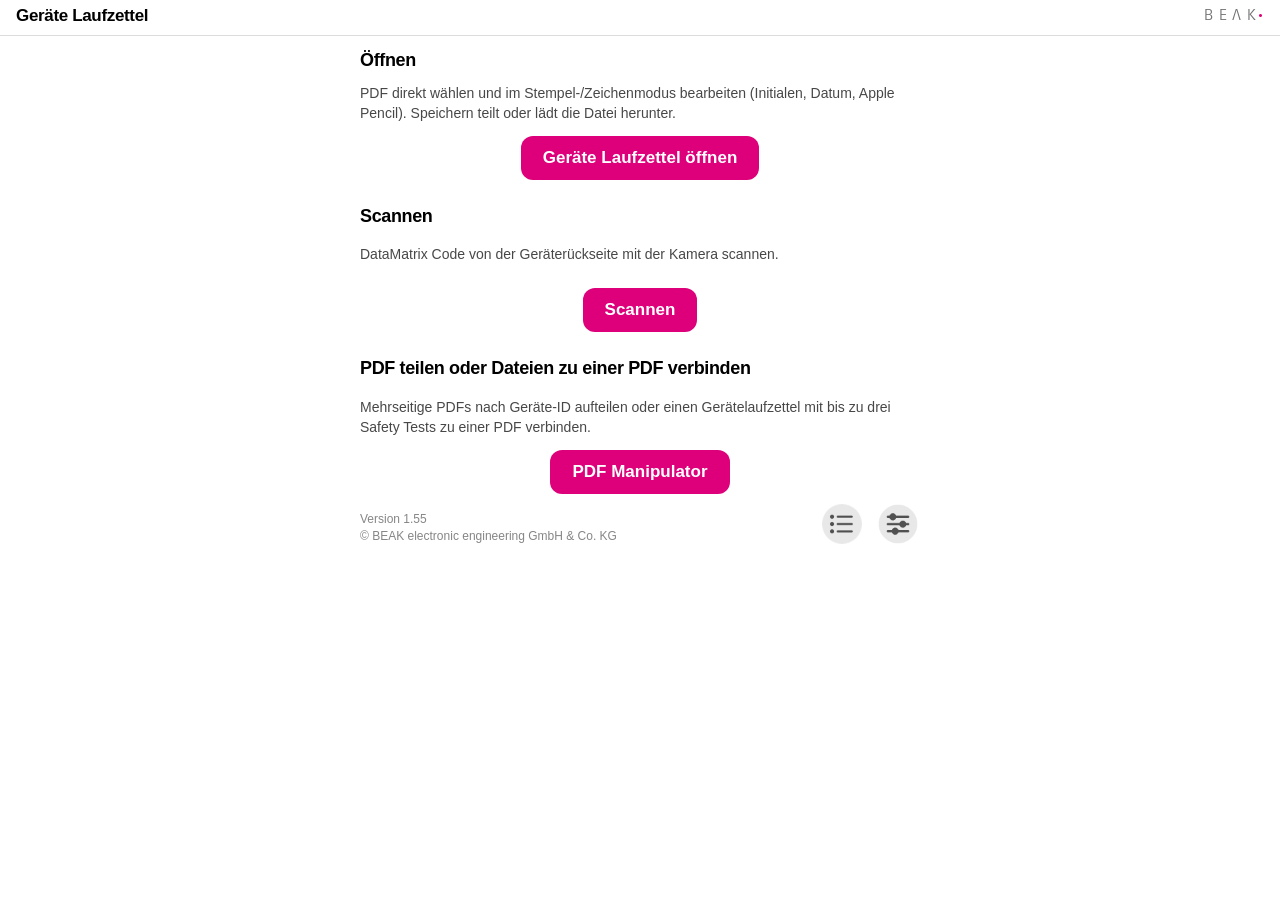
==== commit 439a555f: "v1.55 Protokoll als PDF" ====
--- a/index.html
+++ b/index.html
@@ -118,14 +118,14 @@
 
       <div class="home-footer-row">
         <p class="home-footer">
-          Version 1.54<br />
+          Version 1.55<br />
           © BEAK electronic engineering GmbH &amp; Co. KG
         </p>
         <button type="button" class="footer-settings-btn" id="btn-open-names" aria-label="Liste" title="Liste">
-          <img class="pill-icon" src="icons/list_btn.png?v=1.54" alt="" width="40" height="40" draggable="false" />
+          <img class="pill-icon" src="icons/list_btn.png?v=1.55" alt="" width="40" height="40" draggable="false" />
         </button>
         <button type="button" class="footer-settings-btn" id="btn-home-settings" aria-label="Einstellungen" title="Einstellungen">
-          <img class="pill-icon" src="icons/settings_btn.png?v=1.54" alt="" width="40" height="40" draggable="false" />
+          <img class="pill-icon" src="icons/settings_btn.png?v=1.55" alt="" width="40" height="40" draggable="false" />
         </button>
       </div>
     </div>
@@ -353,7 +353,7 @@
         </section>
         <section class="settings-section cardish">
           <h3>Info</h3>
-          <p class="hint">Geräte Laufzettel 1.54<br />© BEAK electronic engineering GmbH &amp; Co. KG</p>
+          <p class="hint">Geräte Laufzettel 1.55<br />© BEAK electronic engineering GmbH &amp; Co. KG</p>
         </section>
       </div>
     </form>
@@ -506,12 +506,12 @@
     </div>
   </div>
 
-  <script src="vendor/pdf-lib.min.js?v=1.54"></script>
-  <script src="vendor/fontkit.umd.min.js?v=1.54"></script>
-  <script src="vendor/zxing-library.min.js?v=1.54"></script>
-  <script src="vendor/jszip.min.js?v=1.54"></script>
-  <script src="vendor/FileSaver.min.js?v=1.54"></script>
-  <script type="module" src="js/app.js?v=1.54"></script>
-  <script type="module" src="js/manipulator.js?v=1.54"></script>
+  <script src="vendor/pdf-lib.min.js?v=1.55"></script>
+  <script src="vendor/fontkit.umd.min.js?v=1.55"></script>
+  <script src="vendor/zxing-library.min.js?v=1.55"></script>
+  <script src="vendor/jszip.min.js?v=1.55"></script>
+  <script src="vendor/FileSaver.min.js?v=1.55"></script>
+  <script type="module" src="js/app.js?v=1.55"></script>
+  <script type="module" src="js/manipulator.js?v=1.55"></script>
 </body>
 </html>
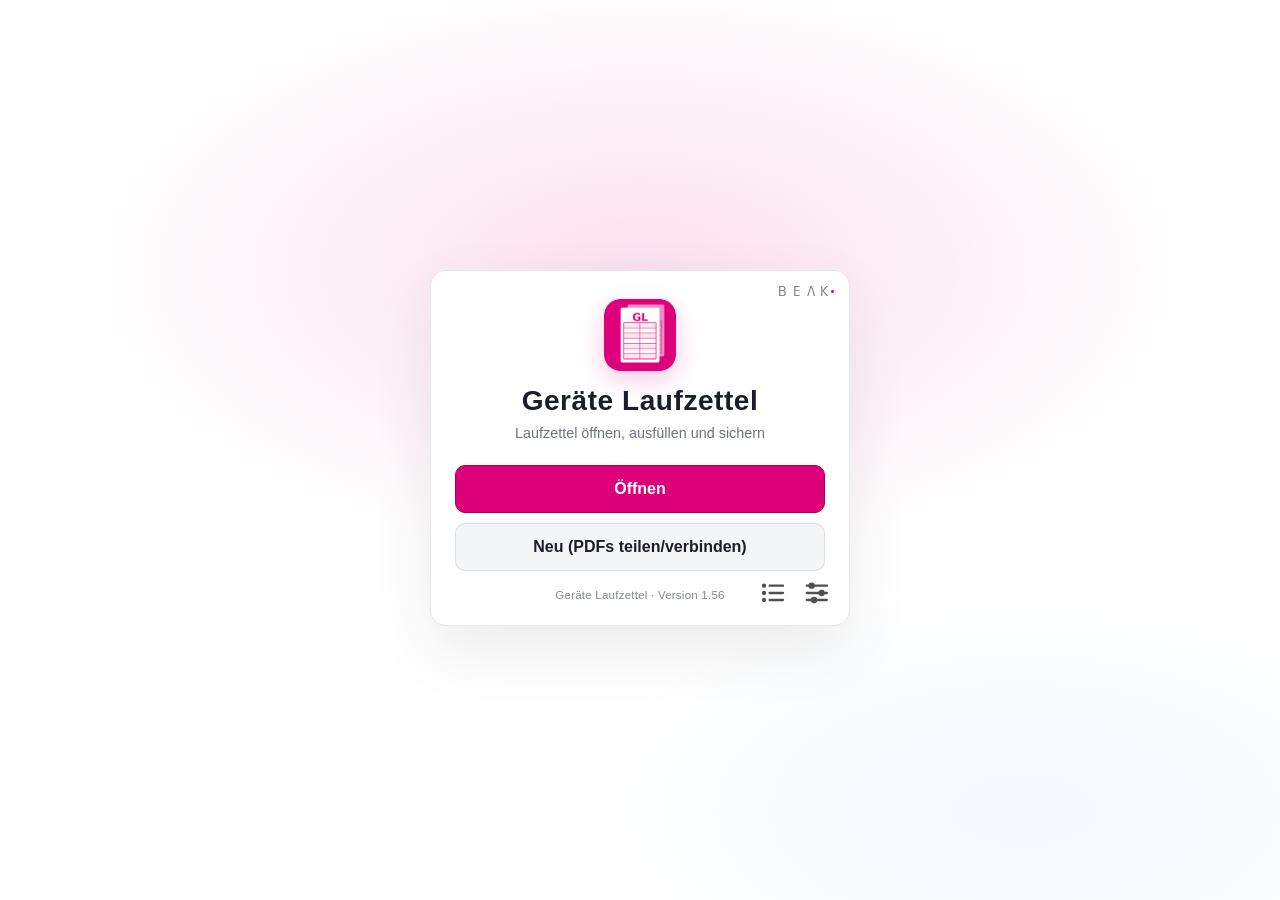
==== commit 7c971348: "v1.56 Startbildschirm, Protokoll" ====
--- a/index.html
+++ b/index.html
@@ -8,7 +8,8 @@
   <meta name="apple-mobile-web-app-title" content="Geräte Laufzettel" />
   <meta name="theme-color" content="#ffffff" />
   <meta name="theme-color" media="(prefers-color-scheme: light)" content="#ffffff" />
-  <meta name="theme-color" media="(prefers-color-scheme: dark)" content="#1c1c1e" />
+  <meta name="theme-color" media="(prefers-color-scheme: dark)" content="#0b0b0d" />
+  <meta name="color-scheme" content="light dark" />
   <meta name="mobile-web-app-capable" content="yes" />
   <meta name="description" content="Geräte-Laufzettel per DataMatrix öffnen und ausfüllen – offline PWA" />
   <link rel="manifest" href="manifest.webmanifest" />
@@ -33,7 +34,59 @@
           || window.matchMedia('(display-mode: standalone)').matches
           || window.matchMedia('(display-mode: window-controls-overlay)').matches;
         if (standalone) document.documentElement.setAttribute('data-standalone', '1');
+        // iPad/iPhone (iPadOS meldet sich als Mac → maxTouchPoints): Kamera im Öffnen-Button
+        var ua = navigator.userAgent || '';
+        var ios = /iPad|iPhone|iPod/.test(ua) || (navigator.platform === 'MacIntel' && (navigator.maxTouchPoints || 0) > 1);
+        if (ios) document.documentElement.classList.add('ios-touch');
       } catch (e) {}
+
+      /* Statusleiste (iOS/PWA) folgt Hell/Dunkel wie Bauteile Suchen: theme-color-Metas neu
+         einsetzen + html/body color-scheme/Hintergrund. WebKit übernimmt media=-Wechsel sonst
+         oft erst nach Drehen. Im Bearbeiten-Modus (body.fill-open) dunkel = Toolbar-Grau. */
+      var THEME_LIGHT = '#ffffff';
+      var THEME_DARK = '#0b0b0d';
+      var THEME_DARK_FILL = '#1c1c1e';
+      var lastColor = '';
+      function syncThemeChrome() {
+        try {
+          var dark = !!(window.matchMedia && window.matchMedia('(prefers-color-scheme: dark)').matches);
+          var body = document.body;
+          var fill = !!(body && body.classList.contains('fill-open'));
+          var color = dark ? (fill ? THEME_DARK_FILL : THEME_DARK) : THEME_LIGHT;
+          var root = document.documentElement;
+          root.style.colorScheme = dark ? 'dark' : 'light';
+          root.style.backgroundColor = color;
+          if (body) body.style.colorScheme = dark ? 'dark' : 'light';
+          if (color === lastColor) return;
+          lastColor = color;
+          var head = document.head;
+          var old = head.querySelectorAll('meta[name="theme-color"]');
+          for (var i = 0; i < old.length; i++) old[i].parentNode.removeChild(old[i]);
+          function addMeta(content, media) {
+            var m = document.createElement('meta');
+            m.setAttribute('name', 'theme-color');
+            m.setAttribute('content', content);
+            if (media) m.setAttribute('media', media);
+            head.insertBefore(m, head.firstChild);
+          }
+          addMeta(color); /* live — iOS liest den ersten */
+          addMeta(THEME_LIGHT, '(prefers-color-scheme: light)');
+          addMeta(fill ? THEME_DARK_FILL : THEME_DARK, '(prefers-color-scheme: dark)');
+          void root.offsetHeight;
+        } catch (e) {}
+      }
+      window.__syncThemeChrome = syncThemeChrome;
+      syncThemeChrome();
+      try {
+        var mq = window.matchMedia('(prefers-color-scheme: dark)');
+        if (mq.addEventListener) mq.addEventListener('change', syncThemeChrome);
+        else if (mq.addListener) mq.addListener(syncThemeChrome);
+        new MutationObserver(syncThemeChrome).observe(document.body, { attributes: true, attributeFilter: ['class'] });
+      } catch (e) {}
+      document.addEventListener('visibilitychange', function () {
+        if (document.visibilityState === 'visible') syncThemeChrome();
+      });
+      window.addEventListener('pageshow', syncThemeChrome);
     })();
     // Nach einem Update übernimmt der neue Service Worker. Früher wurde dann sofort neu
     // geladen – das warf Nutzer mitten in einer Ansicht (z. B. Liste) auf den Startbildschirm.
@@ -83,52 +136,41 @@
     })();
   </script>
   <div class="ios-pwa-status-strip" aria-hidden="true"></div>
-  <!-- HOME: Öffnen + Scannen (button) → Scan-Seite / Fill -->
-  <div id="home" class="home">
-    <header class="app-topbar">
-      <h1 class="app-heading">Geräte Laufzettel</h1>
-      <span class="app-beak" aria-label="BEAK"><span class="beak-letters">B&nbsp;E&nbsp;A&nbsp;K</span><span class="beak-dot">•</span></span>
-    </header>
-    <div class="home-scroll">
-    <div class="wrap">
-      <section class="open-section" aria-labelledby="open-heading">
-        <h2 id="open-heading" class="section-title open-title">Öffnen</h2>
-        <p class="open-copy">
-          PDF direkt wählen und im Stempel-/Zeichenmodus bearbeiten
-          (Initialen, Datum, Apple Pencil). Speichern teilt oder lädt die Datei herunter.
-        </p>
-        <button type="button" class="btn btn-prominent" id="btn-pdf-open">Geräte Laufzettel öffnen</button>
-      </section>
-
-      <section class="scan-section" aria-labelledby="scan-heading">
-        <h2 id="scan-heading" class="section-title">Scannen</h2>
-        <p class="open-copy scan-intro">
-          DataMatrix Code von der Geräterückseite mit der Kamera scannen.
-        </p>
-        <button type="button" class="btn btn-prominent" id="btn-go-scan">Scannen</button>
-      </section>
-
-      <section class="scan-section pm-section" aria-labelledby="pm-heading">
-        <h2 id="pm-heading" class="section-title">PDF teilen oder Dateien zu einer PDF verbinden</h2>
-        <p class="open-copy">
-          Mehrseitige PDFs nach Geräte-ID aufteilen oder einen Gerätelaufzettel mit bis zu drei Safety Tests zu einer PDF verbinden.
-        </p>
-        <button type="button" class="btn btn-prominent" id="btn-pdf-manipulator">PDF Manipulator</button>
-      </section>
-
-      <div class="home-footer-row">
-        <p class="home-footer">
-          Version 1.55<br />
-          © BEAK electronic engineering GmbH &amp; Co. KG
-        </p>
-        <button type="button" class="footer-settings-btn" id="btn-open-names" aria-label="Liste" title="Liste">
-          <img class="pill-icon" src="icons/list_btn.png?v=1.55" alt="" width="40" height="40" draggable="false" />
+  <!-- HOME: Willkommen (Bauteile-Suchen-Stil): Öffnen [| Kamera nur iPad/iPhone] + Neu (PDFs teilen/verbinden) -->
+  <div id="home" class="home welcome-screen" role="main" aria-labelledby="welcome-title">
+    <div class="welcome-card">
+      <span class="app-beak welcome-beak" aria-label="BEAK"><span class="beak-letters">B&nbsp;E&nbsp;A&nbsp;K</span><span class="beak-dot">•</span></span>
+      <div class="welcome-brand">
+        <img class="welcome-icon" src="icons/apple-touch-icon.png" alt="" width="72" height="72" draggable="false" />
+        <h1 class="welcome-title" id="welcome-title">Geräte Laufzettel</h1>
+        <p class="welcome-sub">Laufzettel öffnen, ausfüllen und sichern</p>
+      </div>
+      <div class="welcome-actions">
+        <div class="welcome-split" role="group" aria-label="Öffnen">
+          <button type="button" class="btn welcome-btn primary welcome-split-main" id="btn-pdf-open">Öffnen</button>
+          <!-- Nur iPad/iPhone (html.ios-touch): Kamera = bisheriger „Scannen“-Button -->
+          <button type="button" class="welcome-split-cam" id="btn-go-scan" aria-label="Scannen (Kamera)" title="Scannen">
+            <svg class="welcome-cam-ico" viewBox="0 0 24 24" aria-hidden="true" focusable="false"><path d="M4.2 8.4h2.3l1.3-2.1h8.4l1.3 2.1h2.3c.9 0 1.6.7 1.6 1.6v8.4c0 .9-.7 1.6-1.6 1.6H4.2c-.9 0-1.6-.7-1.6-1.6V10c0-.9.7-1.6 1.6-1.6z" fill="none" stroke="currentColor" stroke-width="1.6" stroke-linejoin="round"/><circle cx="12" cy="13.3" r="3.1" fill="none" stroke="currentColor" stroke-width="1.6"/></svg>
+          </button>
+        </div>
+        <button type="button" class="btn welcome-btn" id="btn-pdf-manipulator">Neu (PDFs teilen/verbinden)</button>
+      </div>
+      <p class="welcome-version home-footer" title="© BEAK electronic engineering GmbH &amp; Co. KG">Geräte Laufzettel · Version 1.56</p>
+      <div class="welcome-corner-btns">
+        <!-- Gezeichnete Icons wie Bauteile Suchen V1.5.9 (currentColor: dunkel auf hell, hell auf dunkel) -->
+        <button type="button" class="welcome-corner-btn" id="btn-open-names" aria-label="Liste" title="Liste">
+          <svg class="corner-icon" viewBox="0 0 120 120" width="40" height="40" aria-hidden="true" focusable="false">
+            <g stroke="currentColor" stroke-width="7" stroke-linecap="round"><path d="M50 38h40M50 60h40M50 81h40" /></g>
+            <g fill="currentColor"><circle cx="33" cy="38" r="6.5" /><circle cx="33" cy="60" r="6.5" /><circle cx="33" cy="81" r="6.5" /></g>
+          </svg>
         </button>
-        <button type="button" class="footer-settings-btn" id="btn-home-settings" aria-label="Einstellungen" title="Einstellungen">
-          <img class="pill-icon" src="icons/settings_btn.png?v=1.55" alt="" width="40" height="40" draggable="false" />
+        <button type="button" class="welcome-corner-btn" id="btn-home-settings" aria-label="Einstellungen" title="Einstellungen">
+          <svg class="corner-icon" viewBox="0 0 120 120" width="40" height="40" aria-hidden="true" focusable="false">
+            <g stroke="currentColor" stroke-width="7" stroke-linecap="round"><path d="M29.5 38h60M29.5 60h60M29.5 81h60" /></g>
+            <g fill="currentColor"><circle cx="44" cy="38" r="9.5" /><circle cx="74" cy="60" r="9.5" /><circle cx="51" cy="81" r="9.5" /></g>
+          </svg>
         </button>
       </div>
-    </div>
     </div>
   </div>
 
@@ -353,7 +395,7 @@
         </section>
         <section class="settings-section cardish">
           <h3>Info</h3>
-          <p class="hint">Geräte Laufzettel 1.55<br />© BEAK electronic engineering GmbH &amp; Co. KG</p>
+          <p class="hint">Geräte Laufzettel 1.56<br />© BEAK electronic engineering GmbH &amp; Co. KG</p>
         </section>
       </div>
     </form>
@@ -417,7 +459,7 @@
         <h3>Änderungsprotokoll</h3>
         <label for="fill-settings-device-name" class="hint">Gerätename (optional, z. B. „iPad Montage 2“)</label>
         <input type="text" id="fill-settings-device-name" maxlength="60" autocomplete="off" autocorrect="off" spellcheck="false" placeholder="Gerätename" />
-        <p class="hint">Beim Sichern wird unsichtbar ein Protokoll (aenderungsprotokoll.json) an das PDF angehängt: wer, wann, welches Gerät, welches Feld/welche Stelle, wie. Kein Standort.</p>
+        <p class="hint">Beim Sichern wird unsichtbar ein Protokoll (aenderungsprotokoll.json) an das PDF angehängt: wer, wann, welches Gerät, welches Feld/welche Stelle, wie.</p>
         <button type="button" class="btn btn-secondary" id="btn-fill-show-log">Protokoll anzeigen</button>
       </section>
 
@@ -506,12 +548,12 @@
     </div>
   </div>
 
-  <script src="vendor/pdf-lib.min.js?v=1.55"></script>
-  <script src="vendor/fontkit.umd.min.js?v=1.55"></script>
-  <script src="vendor/zxing-library.min.js?v=1.55"></script>
-  <script src="vendor/jszip.min.js?v=1.55"></script>
-  <script src="vendor/FileSaver.min.js?v=1.55"></script>
-  <script type="module" src="js/app.js?v=1.55"></script>
-  <script type="module" src="js/manipulator.js?v=1.55"></script>
+  <script src="vendor/pdf-lib.min.js?v=1.56"></script>
+  <script src="vendor/fontkit.umd.min.js?v=1.56"></script>
+  <script src="vendor/zxing-library.min.js?v=1.56"></script>
+  <script src="vendor/jszip.min.js?v=1.56"></script>
+  <script src="vendor/FileSaver.min.js?v=1.56"></script>
+  <script type="module" src="js/app.js?v=1.56"></script>
+  <script type="module" src="js/manipulator.js?v=1.56"></script>
 </body>
 </html>
--- a/css/app.css
+++ b/css/app.css
@@ -47,7 +47,10 @@
     --card: #1c1c1e;
     --toolbar-bg: rgba(28, 28, 30, 0.92);
     --toolbar-border: rgba(84, 84, 88, 0.45);
-    --theme-chrome: #1c1c1e;
+    --theme-chrome: #0b0b0d; /* Willkommen/Seiten wie Bauteile Suchen */
+  }
+  body.fill-open {
+    --theme-chrome: #1c1c1e; /* Bearbeiten: Statusleiste = Toolbar-Grau */
   }
 }
 
@@ -1846,3 +1849,298 @@
   white-space: nowrap;
   letter-spacing: 0;
 }
+
+
+/* =====================================================================
+   Willkommen + Dialoge im Stil von Bauteile Suchen V1.5.9
+   (schlichte Umrandung, Hell/Dunkel per System-Einstellung, BEAK im Kärtchen)
+   ===================================================================== */
+:root {
+  --wl-bg: #ffffff;
+  --wl-card: #ffffff;
+  --wl-card-border: rgba(26, 31, 39, 0.10);
+  --wl-card-shadow: 0 24px 64px rgba(0, 0, 0, 0.08);
+  --wl-title: #1a1f27;
+  --wl-sub: #6b7280;
+  --wl-btn2-bg: #f4f5f7;
+  --wl-btn2-border: rgba(26, 31, 39, 0.10);
+  --wl-btn2-text: #1a1f27;
+  --wl-section: #f4f5f7;
+  --wl-section-border: rgba(26, 31, 39, 0.08);
+  --wl-inner-btn: #ffffff;
+  --wl-done: #dd007a;
+  --wl-gradient:
+    radial-gradient(ellipse 80% 60% at 50% 30%, rgba(221, 0, 122, 0.12), transparent 55%),
+    radial-gradient(ellipse 70% 50% at 80% 90%, rgba(59, 130, 246, 0.06), transparent 50%);
+}
+@media (prefers-color-scheme: dark) {
+  :root {
+    --wl-bg: #0b0b0d;
+    --wl-card: #1c1c1e;
+    --wl-card-border: rgba(255, 255, 255, 0.10);
+    --wl-card-shadow: 0 24px 64px rgba(0, 0, 0, 0.45);
+    --wl-title: #f2f2f7;
+    --wl-sub: #98989f;
+    --wl-btn2-bg: #2c2c2e;
+    --wl-btn2-border: rgba(255, 255, 255, 0.12);
+    --wl-btn2-text: #f2f2f7;
+    --wl-section: #2c2c2e;
+    --wl-section-border: rgba(255, 255, 255, 0.08);
+    --wl-inner-btn: #1c1c1e;
+    --wl-done: #ff4da6;
+    --wl-gradient:
+      radial-gradient(ellipse 80% 60% at 50% 30%, rgba(221, 0, 122, 0.18), transparent 55%),
+      radial-gradient(ellipse 70% 50% at 80% 90%, rgba(59, 130, 246, 0.08), transparent 50%);
+  }
+}
+
+/* --- Willkommen --- */
+body:not(.fill-open) {
+  background-color: var(--wl-bg);
+}
+body:not(.fill-open) .home.welcome-screen,
+.home.welcome-screen {
+  flex: 1 1 auto;
+  min-height: 0;
+  display: flex;
+  align-items: center;
+  justify-content: center;
+  overflow-y: auto;
+  padding: max(16px, env(safe-area-inset-top)) 20px max(20px, env(safe-area-inset-bottom));
+  background: var(--wl-gradient), var(--wl-bg);
+  color: var(--wl-title);
+}
+.welcome-card {
+  position: relative; /* Anker für BEAK oben rechts */
+  width: min(420px, 100%);
+  margin: auto;
+  background: var(--wl-card);
+  border: 1px solid var(--wl-card-border);
+  border-radius: 16px;
+  padding: 28px 24px 22px;
+  box-shadow: var(--wl-card-shadow);
+  text-align: center;
+}
+.welcome-card .welcome-beak {
+  position: absolute;
+  top: 14px;
+  right: 14px;
+  z-index: 2;
+  pointer-events: none;
+}
+.welcome-card .welcome-beak .beak-letters,
+.welcome-card .welcome-beak .beak-dot { font-size: 14px; }
+@media (prefers-color-scheme: dark) {
+  .app-beak .beak-letters { color: #a1a1a6; }
+}
+.welcome-brand { margin-bottom: 22px; }
+.welcome-icon {
+  width: 72px;
+  height: 72px;
+  border-radius: 16px;
+  display: block;
+  margin: 0 auto 14px;
+  box-shadow: 0 8px 24px rgba(221, 0, 122, 0.22);
+}
+@media (prefers-color-scheme: dark) {
+  .welcome-icon { box-shadow: 0 8px 28px rgba(221, 0, 122, 0.35); }
+}
+.welcome-title {
+  margin: 0 0 6px;
+  font-size: 1.75rem;
+  font-weight: 800;
+  letter-spacing: 0.02em;
+  color: var(--wl-title);
+}
+.welcome-sub {
+  margin: 0;
+  color: var(--wl-sub);
+  font-size: clamp(0.72rem, 3.5vw, 0.9rem);
+  line-height: 1.4;
+}
+.welcome-actions {
+  display: flex;
+  flex-direction: column;
+  gap: 10px;
+  margin-bottom: 8px;
+}
+.welcome-btn {
+  width: 100%;
+  display: inline-flex;
+  align-items: center;
+  justify-content: center;
+  min-height: 48px;
+  margin: 0;
+  font-size: 1rem;
+  font-weight: 700;
+  border-radius: 10px;
+  border: 1px solid var(--wl-btn2-border);
+  background: var(--wl-btn2-bg);
+  color: var(--wl-btn2-text);
+}
+.welcome-btn.primary {
+  background: var(--pink);
+  border-color: #a8005c;
+  color: #fff;
+}
+.welcome-btn.primary:hover,
+.welcome-btn.primary:focus-visible { border-color: #ff4da6; }
+.welcome-btn.primary:active { background: var(--pink-hover); }
+.welcome-btn:not(.primary):active { opacity: 0.8; }
+
+/* Öffnen | Kamera — Trennstrich wie Schaltkreise (.enter-hint), Kamera-Icon wie Anweisungen, weiß */
+.welcome-split {
+  position: relative;
+  display: flex;
+  width: 100%;
+}
+.welcome-split-cam { display: none; }
+html.ios-touch .welcome-split-main {
+  padding-right: 64px;
+  padding-left: 64px; /* Text bleibt mittig */
+}
+html.ios-touch .welcome-split-cam {
+  position: absolute;
+  top: 0;
+  right: 0;
+  bottom: 0;
+  width: 60px;
+  display: inline-flex;
+  align-items: center;
+  justify-content: center;
+  margin: 0;
+  padding: 0;
+  border: none;
+  border-radius: 0 10px 10px 0;
+  background: transparent;
+  color: #fff;
+  cursor: pointer;
+  touch-action: manipulation;
+  -webkit-tap-highlight-color: transparent;
+}
+html.ios-touch .welcome-split-cam::before {
+  content: '';
+  position: absolute;
+  left: 0;
+  top: 12px;
+  bottom: 12px;
+  border-left: 1px solid rgba(255, 255, 255, 0.55);
+}
+html.ios-touch .welcome-split-cam:active { background: rgba(0, 0, 0, 0.12); }
+.welcome-cam-ico { width: 24px; height: 24px; display: block; }
+
+.welcome-version {
+  margin: 16px 0 0;
+  padding: 0 92px; /* Platz für die Eck-Buttons (Liste, Einstellungen) */
+  font-size: 0.72rem;
+  line-height: 1.4;
+  color: var(--wl-sub);
+  opacity: 0.85;
+  letter-spacing: 0.02em;
+  text-align: center;
+}
+.welcome-corner-btns {
+  position: absolute;
+  right: 10px;
+  bottom: 10px;
+  display: flex;
+  gap: 0;
+}
+.welcome-corner-btn {
+  width: 44px;
+  height: 44px;
+  padding: 0;
+  border: none;
+  border-radius: 50%;
+  background: transparent;
+  display: grid;
+  place-items: center;
+  cursor: pointer;
+  color: #505050;
+  transition: color 0.15s ease;
+  -webkit-tap-highlight-color: transparent;
+  touch-action: manipulation;
+}
+.welcome-corner-btn:hover,
+.welcome-corner-btn:focus-visible { color: var(--pink); }
+.welcome-corner-btn:focus { outline: none; }
+.welcome-corner-btn:focus-visible { outline: 2px solid var(--pink); outline-offset: 2px; }
+.welcome-corner-btn:active { opacity: 0.75; }
+.welcome-corner-btn .corner-icon { width: 40px; height: 40px; display: block; pointer-events: none; }
+@media (prefers-color-scheme: dark) {
+  .welcome-corner-btn { color: #c7c7cc; }
+  .welcome-corner-btn:hover,
+  .welcome-corner-btn:focus-visible { color: #ff4da6; }
+  .welcome-corner-btn:focus-visible { outline-color: #ff4da6; }
+}
+@media (max-width: 420px) {
+  .welcome-card { padding: 26px 18px 20px; }
+  .welcome-version { padding: 0 0 44px; }
+}
+
+/* --- Unterseiten (Scannen, PDF Manipulator): gleicher Hintergrund, Inhalt als Kärtchen --- */
+body:not(.fill-open) .scan-view .home-scroll,
+body:not(.fill-open) .pm-view .home-scroll {
+  background: var(--wl-gradient), var(--wl-bg);
+}
+body:not(.fill-open) .scan-view .home-scroll > .wrap,
+body:not(.fill-open) .pm-view .home-scroll > .wrap {
+  background: var(--wl-card);
+  border: 1px solid var(--wl-card-border);
+  border-radius: 16px;
+  box-shadow: var(--wl-card-shadow);
+  padding: 18px 18px 14px;
+  margin-top: 10px;
+  margin-bottom: 16px;
+}
+.app-topbar { border-bottom-color: var(--wl-card-border); }
+.scan-view .result-box,
+.pm-view .result-box,
+.scan-view .not-found-box,
+.scan-view .pdf-refresh-banner {
+  border-radius: 12px;
+}
+
+/* --- Dialoge: schlichte Umrandung wie Bauteile-Suchen-Kärtchen --- */
+.settings-dialog {
+  background: var(--wl-card);
+  color: var(--wl-title);
+  border: 1px solid var(--wl-card-border);
+  border-radius: 16px;
+  box-shadow: var(--wl-card-shadow);
+}
+.settings-dialog::backdrop {
+  background: rgba(0, 0, 0, 0.18);
+  -webkit-backdrop-filter: blur(10px) saturate(1.1);
+  backdrop-filter: blur(10px) saturate(1.1);
+}
+@media (prefers-color-scheme: dark) {
+  .settings-dialog::backdrop { background: rgba(0, 0, 0, 0.6); }
+}
+.settings-dialog .settings-header {
+  background: var(--wl-card);
+  border-bottom: 1px solid var(--wl-card-border);
+}
+.settings-dialog .settings-header h2 {
+  font-size: 1.05rem;
+  font-weight: 800;
+  color: var(--wl-title);
+}
+.settings-dialog .settings-header .btn-done {
+  color: var(--wl-done);
+  font-weight: 700;
+}
+.settings-dialog .settings-section {
+  background: var(--wl-section);
+  border: 1px solid var(--wl-section-border);
+}
+.settings-dialog .settings-section .btn-secondary {
+  background: var(--wl-inner-btn);
+  border: 1px solid var(--wl-btn2-border);
+  color: var(--wl-btn2-text);
+}
+.settings-dialog .settings-section h3,
+.settings-dialog .hint { color: var(--wl-sub); }
+.settings-dialog .settings-header .btn-done:focus { outline: none; }
+.settings-dialog .settings-header .btn-done:focus-visible,
+.settings-dialog .settings-header .btn-done:hover { text-decoration: underline; }
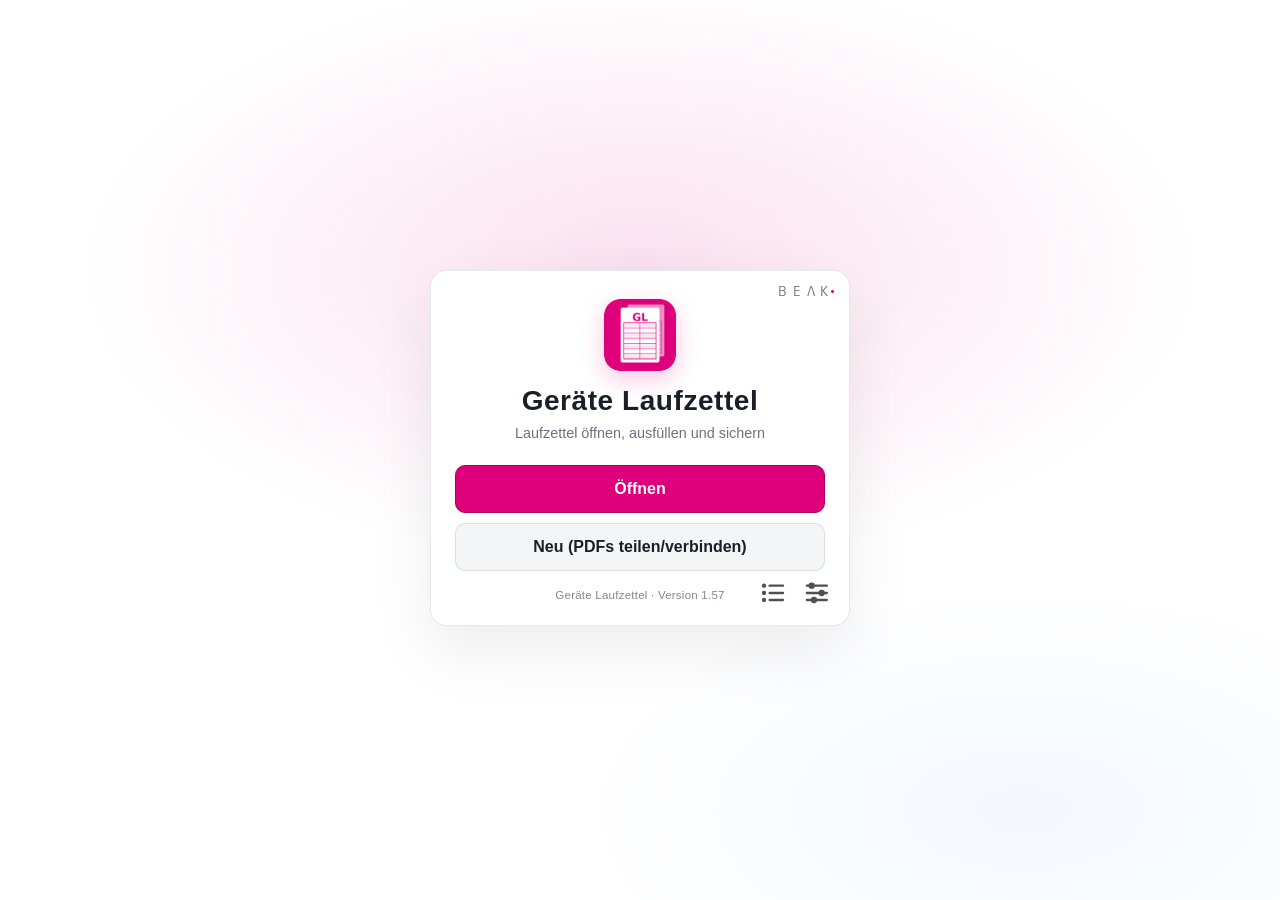
==== commit d03c0440: "v1.57: Gespeicherte Feldwerte weiterbearbeiten, Zeilenumbruch in Freitextfeldern" ====
--- a/index.html
+++ b/index.html
@@ -155,7 +155,7 @@
         </div>
         <button type="button" class="btn welcome-btn" id="btn-pdf-manipulator">Neu (PDFs teilen/verbinden)</button>
       </div>
-      <p class="welcome-version home-footer" title="© BEAK electronic engineering GmbH &amp; Co. KG">Geräte Laufzettel · Version 1.56</p>
+      <p class="welcome-version home-footer" title="© BEAK electronic engineering GmbH &amp; Co. KG">Geräte Laufzettel · Version 1.57</p>
       <div class="welcome-corner-btns">
         <!-- Gezeichnete Icons wie Bauteile Suchen V1.5.9 (currentColor: dunkel auf hell, hell auf dunkel) -->
         <button type="button" class="welcome-corner-btn" id="btn-open-names" aria-label="Liste" title="Liste">
@@ -395,7 +395,7 @@
         </section>
         <section class="settings-section cardish">
           <h3>Info</h3>
-          <p class="hint">Geräte Laufzettel 1.56<br />© BEAK electronic engineering GmbH &amp; Co. KG</p>
+          <p class="hint">Geräte Laufzettel 1.57<br />© BEAK electronic engineering GmbH &amp; Co. KG</p>
         </section>
       </div>
     </form>
@@ -548,12 +548,12 @@
     </div>
   </div>
 
-  <script src="vendor/pdf-lib.min.js?v=1.56"></script>
-  <script src="vendor/fontkit.umd.min.js?v=1.56"></script>
-  <script src="vendor/zxing-library.min.js?v=1.56"></script>
-  <script src="vendor/jszip.min.js?v=1.56"></script>
-  <script src="vendor/FileSaver.min.js?v=1.56"></script>
-  <script type="module" src="js/app.js?v=1.56"></script>
-  <script type="module" src="js/manipulator.js?v=1.56"></script>
+  <script src="vendor/pdf-lib.min.js?v=1.57"></script>
+  <script src="vendor/fontkit.umd.min.js?v=1.57"></script>
+  <script src="vendor/zxing-library.min.js?v=1.57"></script>
+  <script src="vendor/jszip.min.js?v=1.57"></script>
+  <script src="vendor/FileSaver.min.js?v=1.57"></script>
+  <script type="module" src="js/app.js?v=1.57"></script>
+  <script type="module" src="js/manipulator.js?v=1.57"></script>
 </body>
 </html>
--- a/css/app.css
+++ b/css/app.css
@@ -1824,6 +1824,7 @@
 }
 textarea.inline-field-editor {
   white-space: pre-wrap;
+  overflow-wrap: anywhere; /* long words wrap at the cell edge like the PDF output */
   overflow-y: auto;
   resize: none;
 }
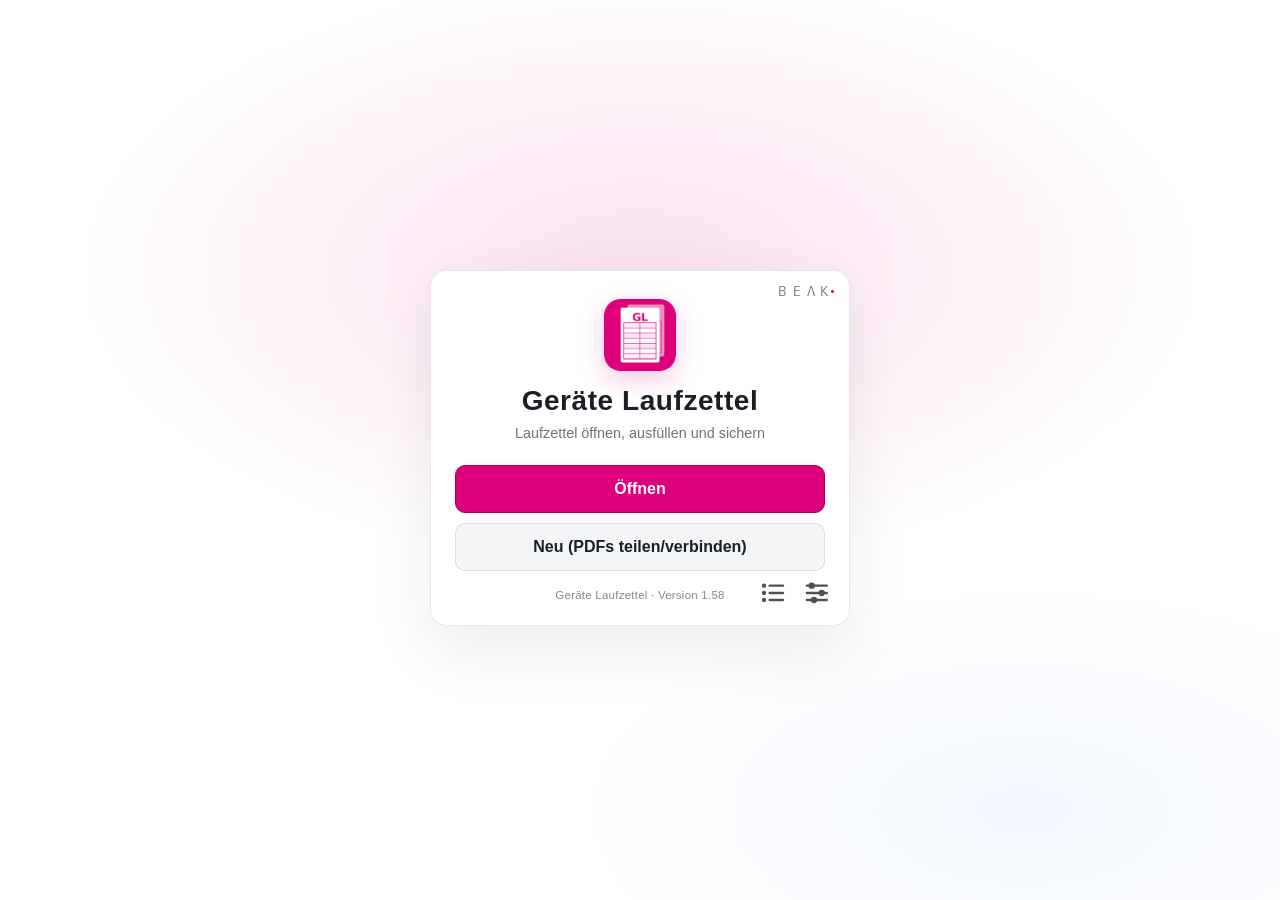
==== commit f2afadcd: "v1.58: Update-Hinweis nur im Hauptmenü, 200.481 Feld Istwert vergrößert" ====
--- a/index.html
+++ b/index.html
@@ -88,49 +88,78 @@
       });
       window.addEventListener('pageshow', syncThemeChrome);
     })();
-    // Nach einem Update übernimmt der neue Service Worker. Früher wurde dann sofort neu
-    // geladen – das warf Nutzer mitten in einer Ansicht (z. B. Liste) auf den Startbildschirm.
-    // Jetzt: nur still neu laden, solange noch niemand mit der App interagiert hat und der
-    // Startbildschirm ohne offenen Dialog sichtbar ist; sonst Hinweis „Update verfügbar“.
+    // Nach einem Update übernimmt der neue Service Worker (skipWaiting + clients.claim).
+    // Hinweis „Update verfügbar“ / „Neu laden“ NUR im Hauptmenü (Startbildschirm, auch in
+    // den dort geöffneten Dialogen Einstellungen/Liste). Ist eine PDF offen (Ausfüllen),
+    // Teilen/Verbinden oder Scannen aktiv, wird das Update nur vorgemerkt – kein Hinweis,
+    // kein Neuladen; erst bei Rückkehr ins Hauptmenü erscheint der Hinweis.
+    // Still neu laden nur, solange noch niemand interagiert hat (< 20 s) und das Hauptmenü
+    // ohne offenen Dialog sichtbar ist.
     (function () {
       try {
         if (!('serviceWorker' in navigator) || !navigator.serviceWorker.controller) return;
-        var t0 = Date.now(), done = false, acted = false;
+        var t0 = Date.now(), pending = false, acted = false, bar = null;
+        var HOME_DIALOGS = { 'home-settings-dialog': 1, 'names-dialog': 1 };
         var mark = function () { acted = true; };
         ['pointerdown', 'keydown', 'touchstart'].forEach(function (ev) {
           window.addEventListener(ev, mark, { capture: true, passive: true });
         });
-        var idleOnHome = function () {
-          var home = document.getElementById('home');
-          if (!home || home.classList.contains('hidden')) return false;
-          if (document.querySelector('dialog[open]')) return false;
-          var fill = document.getElementById('fill-mode');
-          if (fill && !fill.classList.contains('hidden')) return false;
+        var shown = function (id) {
+          var e = document.getElementById(id);
+          return !!e && !e.classList.contains('hidden') && !e.hidden;
+        };
+        // Hauptmenü sichtbar, keine PDF-/Teilen-/Scan-Ansicht und kein fremder Dialog offen.
+        var onMainMenu = function () {
+          if (!shown('home')) return false;
+          if (shown('fill-mode') || shown('pm-view') || shown('scan-view') || shown('field-scan-overlay')) return false;
+          var bc = document.body.classList;
+          if (bc.contains('fill-open') || bc.contains('pm-open') || bc.contains('scan-open') || bc.contains('pm-busy')) return false;
+          var open = document.querySelectorAll('dialog[open]');
+          for (var i = 0; i < open.length; i++) if (!HOME_DIALOGS[open[i].id]) return false;
           return true;
         };
-        var showHint = function () {
-          if (document.getElementById('update-hint')) return;
-          var bar = document.createElement('div');
+        var idleOnHome = function () {
+          return onMainMenu() && !document.querySelector('dialog[open]');
+        };
+        var makeBar = function () {
+          bar = document.createElement('div');
           bar.id = 'update-hint';
           bar.className = 'update-hint';
           bar.setAttribute('role', 'status');
           bar.innerHTML = '<span>Update verfügbar</span><button type="button">Neu laden</button>';
-          bar.querySelector('button').addEventListener('click', function () { location.reload(); });
-          // Ein modaler Dialog macht den Rest der Seite inaktiv – Hinweis daher im offenen
-          // Dialog anzeigen, sonst im body (nach jedem Klick neu einhängen).
-          var place = function () {
-            var host = document.querySelector('dialog[open]') || document.body;
-            if (bar.parentNode !== host) host.appendChild(bar);
-          };
-          place();
-          document.addEventListener('click', function () { setTimeout(place, 0); }, true);
-          document.addEventListener('close', function () { setTimeout(place, 0); }, true);
+          bar.querySelector('button').addEventListener('click', function () {
+            // Sicherheitsnetz: nie neu laden, solange keine Hauptmenü-Ansicht offen ist.
+            if (onMainMenu()) location.reload();
+            else sync();
+          });
         };
+        // Hinweis anzeigen/ausblenden je nach Ansicht. Ein modaler Dialog macht den Rest
+        // der Seite inaktiv – Hinweis daher im offenen (Hauptmenü-)Dialog, sonst im body.
+        var sync = function () {
+          if (!pending) return;
+          if (!onMainMenu()) {
+            if (bar && bar.parentNode) bar.parentNode.removeChild(bar);
+            return;
+          }
+          if (!bar) makeBar();
+          var host = document.querySelector('dialog[open]') || document.body;
+          if (bar.parentNode !== host) host.appendChild(bar);
+        };
+        var later = function () { setTimeout(sync, 0); };
         navigator.serviceWorker.addEventListener('controllerchange', function () {
-          if (done) return;
-          done = true;
-          if (!acted && Date.now() - t0 < 20000 && idleOnHome()) location.reload();
-          else showHint();
+          if (pending) return;
+          pending = true;
+          if (!acted && Date.now() - t0 < 20000 && idleOnHome()) { location.reload(); return; }
+          sync();
+          // Ansichtswechsel (PDF schließen nach Sichern/Verwerfen, Zurück aus Teilen/Scan,
+          // Dialog auf/zu) beobachten und den Hinweis dann ein-/ausblenden.
+          try {
+            new MutationObserver(later).observe(document.body, {
+              subtree: true, attributes: true, attributeFilter: ['class', 'open', 'hidden']
+            });
+          } catch (e) {}
+          document.addEventListener('click', later, true);
+          document.addEventListener('close', later, true);
         });
       } catch (e) {}
     })();
@@ -155,7 +184,7 @@
         </div>
         <button type="button" class="btn welcome-btn" id="btn-pdf-manipulator">Neu (PDFs teilen/verbinden)</button>
       </div>
-      <p class="welcome-version home-footer" title="© BEAK electronic engineering GmbH &amp; Co. KG">Geräte Laufzettel · Version 1.57</p>
+      <p class="welcome-version home-footer" title="© BEAK electronic engineering GmbH &amp; Co. KG">Geräte Laufzettel · Version 1.58</p>
       <div class="welcome-corner-btns">
         <!-- Gezeichnete Icons wie Bauteile Suchen V1.5.9 (currentColor: dunkel auf hell, hell auf dunkel) -->
         <button type="button" class="welcome-corner-btn" id="btn-open-names" aria-label="Liste" title="Liste">
@@ -395,7 +424,7 @@
         </section>
         <section class="settings-section cardish">
           <h3>Info</h3>
-          <p class="hint">Geräte Laufzettel 1.57<br />© BEAK electronic engineering GmbH &amp; Co. KG</p>
+          <p class="hint">Geräte Laufzettel 1.58<br />© BEAK electronic engineering GmbH &amp; Co. KG</p>
         </section>
       </div>
     </form>
@@ -548,12 +577,12 @@
     </div>
   </div>
 
-  <script src="vendor/pdf-lib.min.js?v=1.57"></script>
-  <script src="vendor/fontkit.umd.min.js?v=1.57"></script>
-  <script src="vendor/zxing-library.min.js?v=1.57"></script>
-  <script src="vendor/jszip.min.js?v=1.57"></script>
-  <script src="vendor/FileSaver.min.js?v=1.57"></script>
-  <script type="module" src="js/app.js?v=1.57"></script>
-  <script type="module" src="js/manipulator.js?v=1.57"></script>
+  <script src="vendor/pdf-lib.min.js?v=1.58"></script>
+  <script src="vendor/fontkit.umd.min.js?v=1.58"></script>
+  <script src="vendor/zxing-library.min.js?v=1.58"></script>
+  <script src="vendor/jszip.min.js?v=1.58"></script>
+  <script src="vendor/FileSaver.min.js?v=1.58"></script>
+  <script type="module" src="js/app.js?v=1.58"></script>
+  <script type="module" src="js/manipulator.js?v=1.58"></script>
 </body>
 </html>
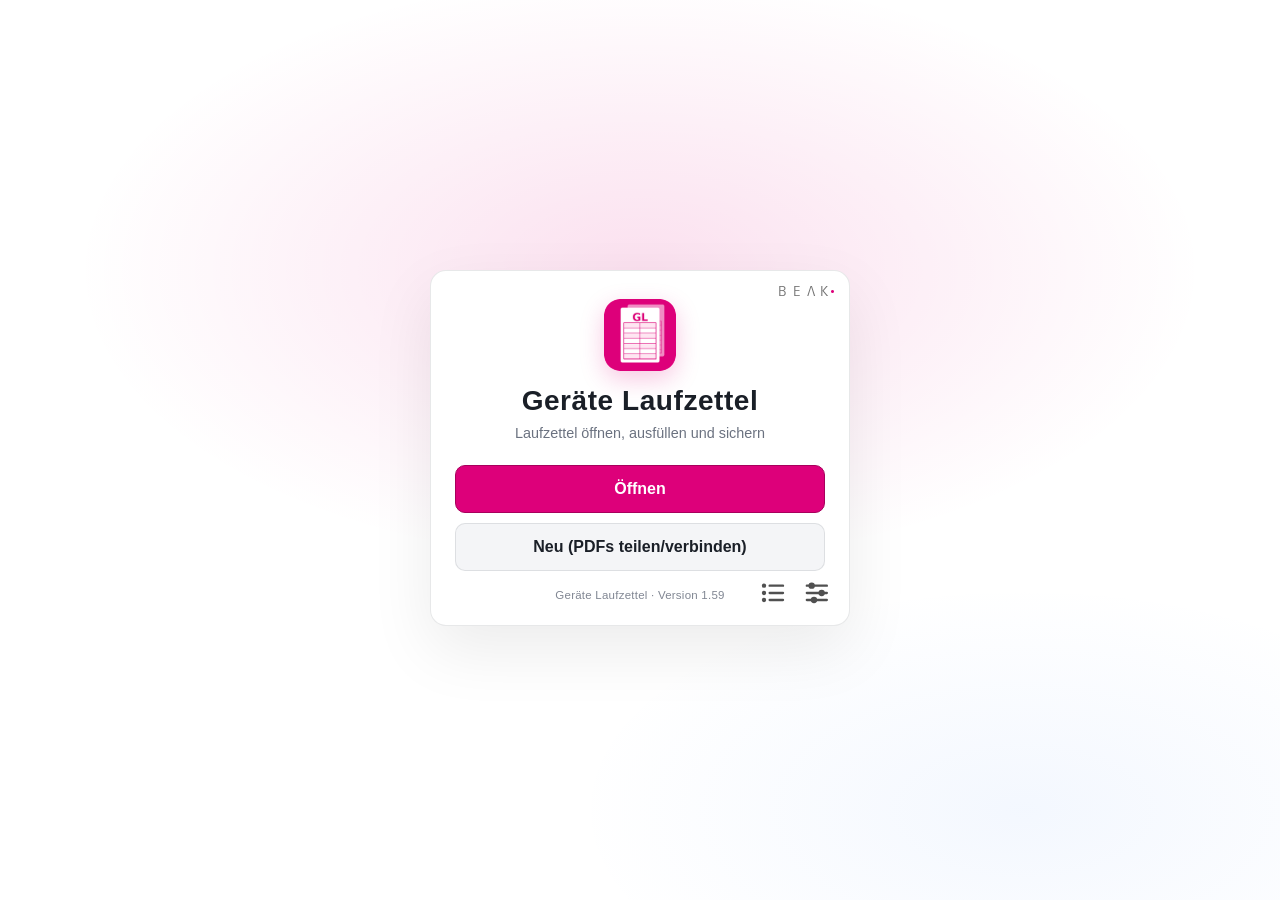
==== commit c224eb9c: "v1.59: Sonderzeichen (Ω, Δ, µ …) in Feldern und Protokoll" ====
--- a/index.html
+++ b/index.html
@@ -184,7 +184,7 @@
         </div>
         <button type="button" class="btn welcome-btn" id="btn-pdf-manipulator">Neu (PDFs teilen/verbinden)</button>
       </div>
-      <p class="welcome-version home-footer" title="© BEAK electronic engineering GmbH &amp; Co. KG">Geräte Laufzettel · Version 1.58</p>
+      <p class="welcome-version home-footer" title="© BEAK electronic engineering GmbH &amp; Co. KG">Geräte Laufzettel · Version 1.59</p>
       <div class="welcome-corner-btns">
         <!-- Gezeichnete Icons wie Bauteile Suchen V1.5.9 (currentColor: dunkel auf hell, hell auf dunkel) -->
         <button type="button" class="welcome-corner-btn" id="btn-open-names" aria-label="Liste" title="Liste">
@@ -424,7 +424,7 @@
         </section>
         <section class="settings-section cardish">
           <h3>Info</h3>
-          <p class="hint">Geräte Laufzettel 1.58<br />© BEAK electronic engineering GmbH &amp; Co. KG</p>
+          <p class="hint">Geräte Laufzettel 1.59<br />© BEAK electronic engineering GmbH &amp; Co. KG</p>
         </section>
       </div>
     </form>
@@ -577,12 +577,12 @@
     </div>
   </div>
 
-  <script src="vendor/pdf-lib.min.js?v=1.58"></script>
-  <script src="vendor/fontkit.umd.min.js?v=1.58"></script>
-  <script src="vendor/zxing-library.min.js?v=1.58"></script>
-  <script src="vendor/jszip.min.js?v=1.58"></script>
-  <script src="vendor/FileSaver.min.js?v=1.58"></script>
-  <script type="module" src="js/app.js?v=1.58"></script>
-  <script type="module" src="js/manipulator.js?v=1.58"></script>
+  <script src="vendor/pdf-lib.min.js?v=1.59"></script>
+  <script src="vendor/fontkit.umd.min.js?v=1.59"></script>
+  <script src="vendor/zxing-library.min.js?v=1.59"></script>
+  <script src="vendor/jszip.min.js?v=1.59"></script>
+  <script src="vendor/FileSaver.min.js?v=1.59"></script>
+  <script type="module" src="js/app.js?v=1.59"></script>
+  <script type="module" src="js/manipulator.js?v=1.59"></script>
 </body>
 </html>
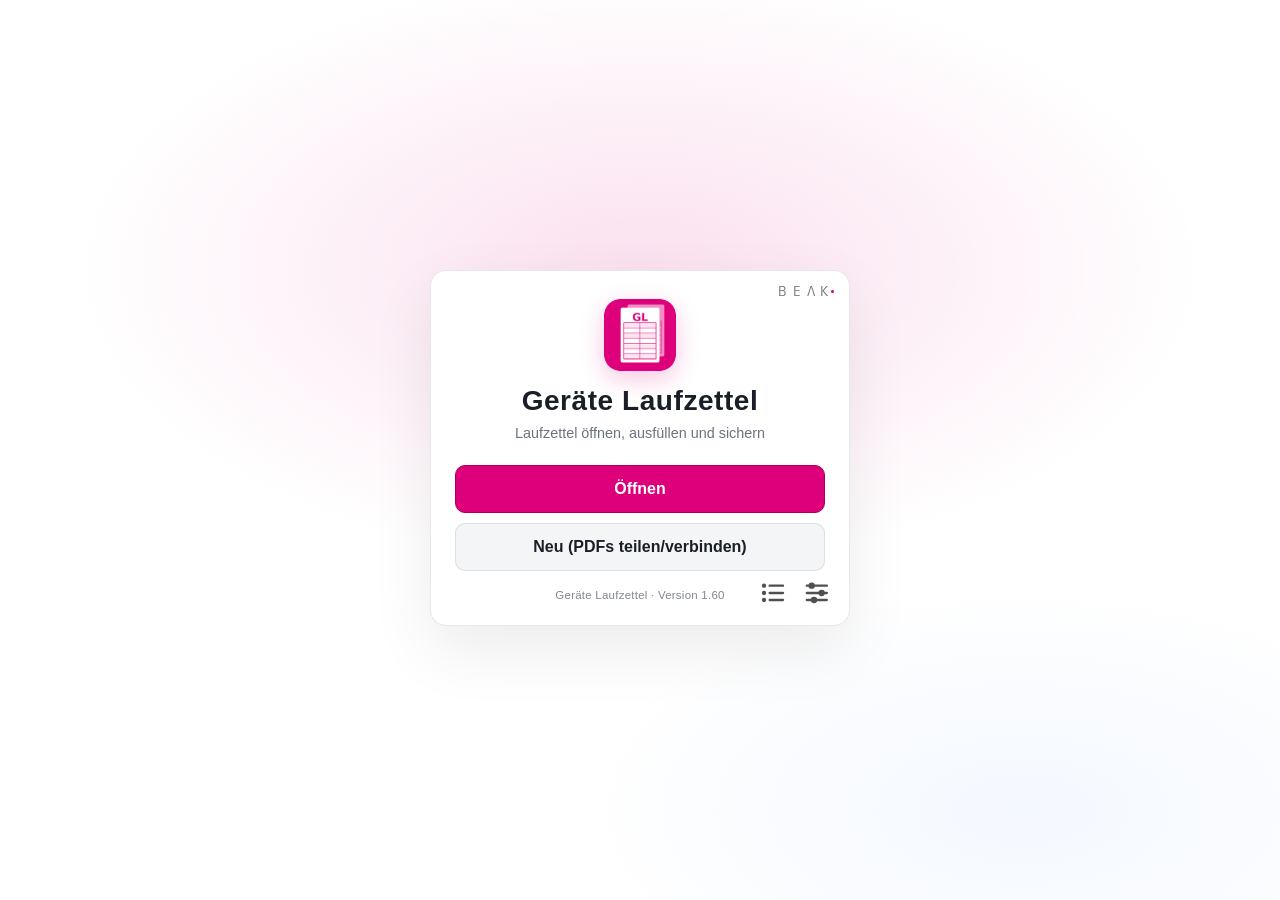
==== commit 3e5ed555: "v1.60: Kamera-Zoom 1,3x, Pinch-Zoom, Code-Feld öffnet Kamera auf iOS" ====
--- a/index.html
+++ b/index.html
@@ -184,7 +184,7 @@
         </div>
         <button type="button" class="btn welcome-btn" id="btn-pdf-manipulator">Neu (PDFs teilen/verbinden)</button>
       </div>
-      <p class="welcome-version home-footer" title="© BEAK electronic engineering GmbH &amp; Co. KG">Geräte Laufzettel · Version 1.59</p>
+      <p class="welcome-version home-footer" title="© BEAK electronic engineering GmbH &amp; Co. KG">Geräte Laufzettel · Version 1.60</p>
       <div class="welcome-corner-btns">
         <!-- Gezeichnete Icons wie Bauteile Suchen V1.5.9 (currentColor: dunkel auf hell, hell auf dunkel) -->
         <button type="button" class="welcome-corner-btn" id="btn-open-names" aria-label="Liste" title="Liste">
@@ -424,7 +424,7 @@
         </section>
         <section class="settings-section cardish">
           <h3>Info</h3>
-          <p class="hint">Geräte Laufzettel 1.59<br />© BEAK electronic engineering GmbH &amp; Co. KG</p>
+          <p class="hint">Geräte Laufzettel 1.60<br />© BEAK electronic engineering GmbH &amp; Co. KG</p>
         </section>
       </div>
     </form>
@@ -571,18 +571,19 @@
       </div>
       <p class="hint scan-mode-hint" id="field-scan-mode-hint">Kleinen DataMatrix-Code in den Rahmen halten.</p>
       <div class="settings-btn-row" style="margin-top:12px;gap:8px;flex-wrap:wrap">
+        <button type="button" class="btn btn-secondary btn-field-action" id="btn-field-scan-manual">Manuell eingeben</button>
         <button type="button" class="btn btn-secondary btn-field-action" id="btn-field-scan-stop">Stop</button>
         <button type="button" class="btn btn-prominent btn-field-action" id="btn-field-scan-cancel">Abbrechen</button>
       </div>
     </div>
   </div>
 
-  <script src="vendor/pdf-lib.min.js?v=1.59"></script>
-  <script src="vendor/fontkit.umd.min.js?v=1.59"></script>
-  <script src="vendor/zxing-library.min.js?v=1.59"></script>
-  <script src="vendor/jszip.min.js?v=1.59"></script>
-  <script src="vendor/FileSaver.min.js?v=1.59"></script>
-  <script type="module" src="js/app.js?v=1.59"></script>
-  <script type="module" src="js/manipulator.js?v=1.59"></script>
+  <script src="vendor/pdf-lib.min.js?v=1.60"></script>
+  <script src="vendor/fontkit.umd.min.js?v=1.60"></script>
+  <script src="vendor/zxing-library.min.js?v=1.60"></script>
+  <script src="vendor/jszip.min.js?v=1.60"></script>
+  <script src="vendor/FileSaver.min.js?v=1.60"></script>
+  <script type="module" src="js/app.js?v=1.60"></script>
+  <script type="module" src="js/manipulator.js?v=1.60"></script>
 </body>
 </html>
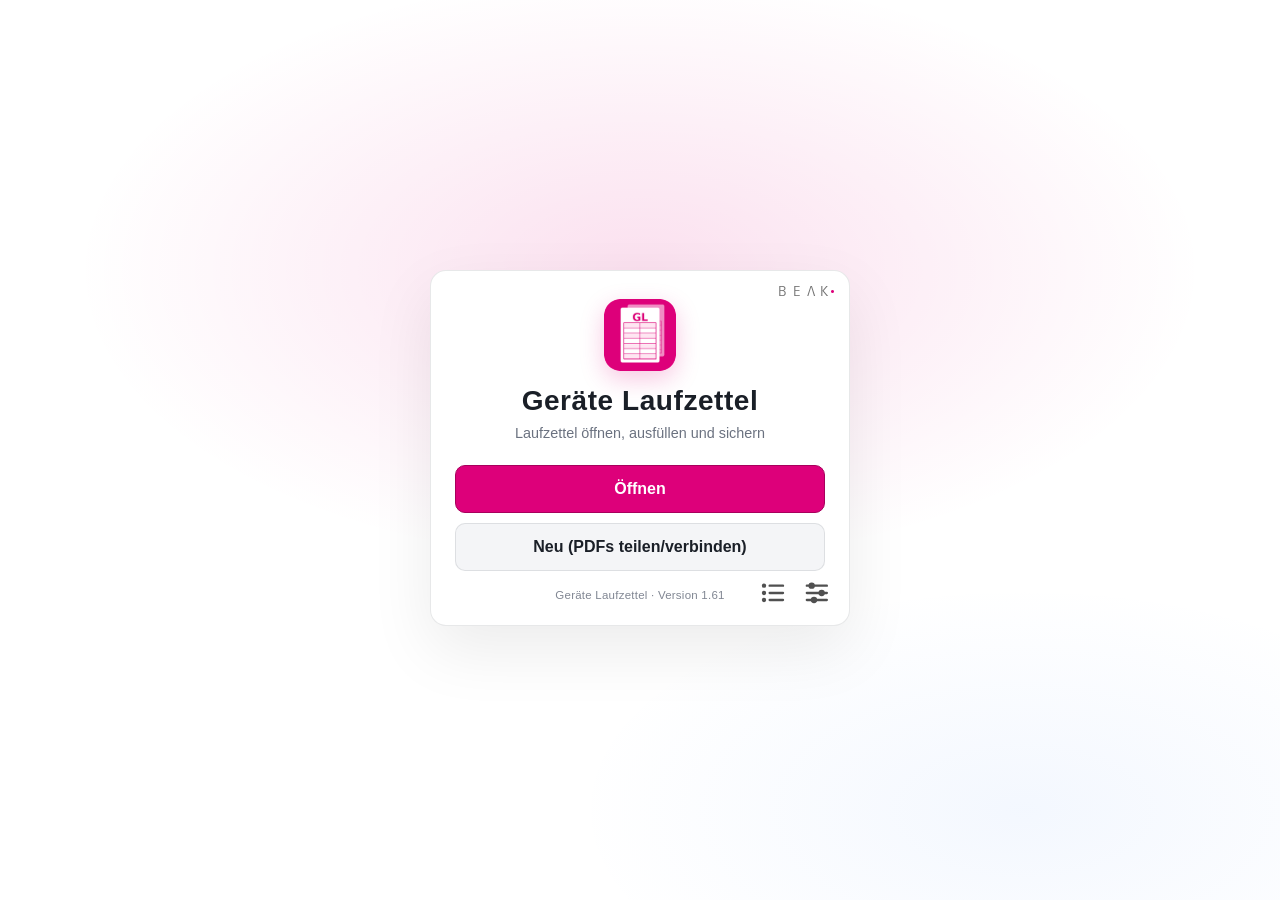
==== commit 57a46e74: "v1.61: Feldvorlage 200.439" ====
--- a/index.html
+++ b/index.html
@@ -184,7 +184,7 @@
         </div>
         <button type="button" class="btn welcome-btn" id="btn-pdf-manipulator">Neu (PDFs teilen/verbinden)</button>
       </div>
-      <p class="welcome-version home-footer" title="© BEAK electronic engineering GmbH &amp; Co. KG">Geräte Laufzettel · Version 1.60</p>
+      <p class="welcome-version home-footer" title="© BEAK electronic engineering GmbH &amp; Co. KG">Geräte Laufzettel · Version 1.61</p>
       <div class="welcome-corner-btns">
         <!-- Gezeichnete Icons wie Bauteile Suchen V1.5.9 (currentColor: dunkel auf hell, hell auf dunkel) -->
         <button type="button" class="welcome-corner-btn" id="btn-open-names" aria-label="Liste" title="Liste">
@@ -424,7 +424,7 @@
         </section>
         <section class="settings-section cardish">
           <h3>Info</h3>
-          <p class="hint">Geräte Laufzettel 1.60<br />© BEAK electronic engineering GmbH &amp; Co. KG</p>
+          <p class="hint">Geräte Laufzettel 1.61<br />© BEAK electronic engineering GmbH &amp; Co. KG</p>
         </section>
       </div>
     </form>
@@ -454,6 +454,7 @@
           <option value="200.433">200.433</option>
           <option value="200.434">200.434</option>
           <option value="200.436">200.436</option>
+          <option value="200.439">200.439</option>
           <option value="200.447">200.447</option>
           <option value="200.455">200.455</option>
           <option value="200.461">200.461</option>
@@ -578,12 +579,12 @@
     </div>
   </div>
 
-  <script src="vendor/pdf-lib.min.js?v=1.60"></script>
-  <script src="vendor/fontkit.umd.min.js?v=1.60"></script>
-  <script src="vendor/zxing-library.min.js?v=1.60"></script>
-  <script src="vendor/jszip.min.js?v=1.60"></script>
-  <script src="vendor/FileSaver.min.js?v=1.60"></script>
-  <script type="module" src="js/app.js?v=1.60"></script>
-  <script type="module" src="js/manipulator.js?v=1.60"></script>
+  <script src="vendor/pdf-lib.min.js?v=1.61"></script>
+  <script src="vendor/fontkit.umd.min.js?v=1.61"></script>
+  <script src="vendor/zxing-library.min.js?v=1.61"></script>
+  <script src="vendor/jszip.min.js?v=1.61"></script>
+  <script src="vendor/FileSaver.min.js?v=1.61"></script>
+  <script type="module" src="js/app.js?v=1.61"></script>
+  <script type="module" src="js/manipulator.js?v=1.61"></script>
 </body>
 </html>
